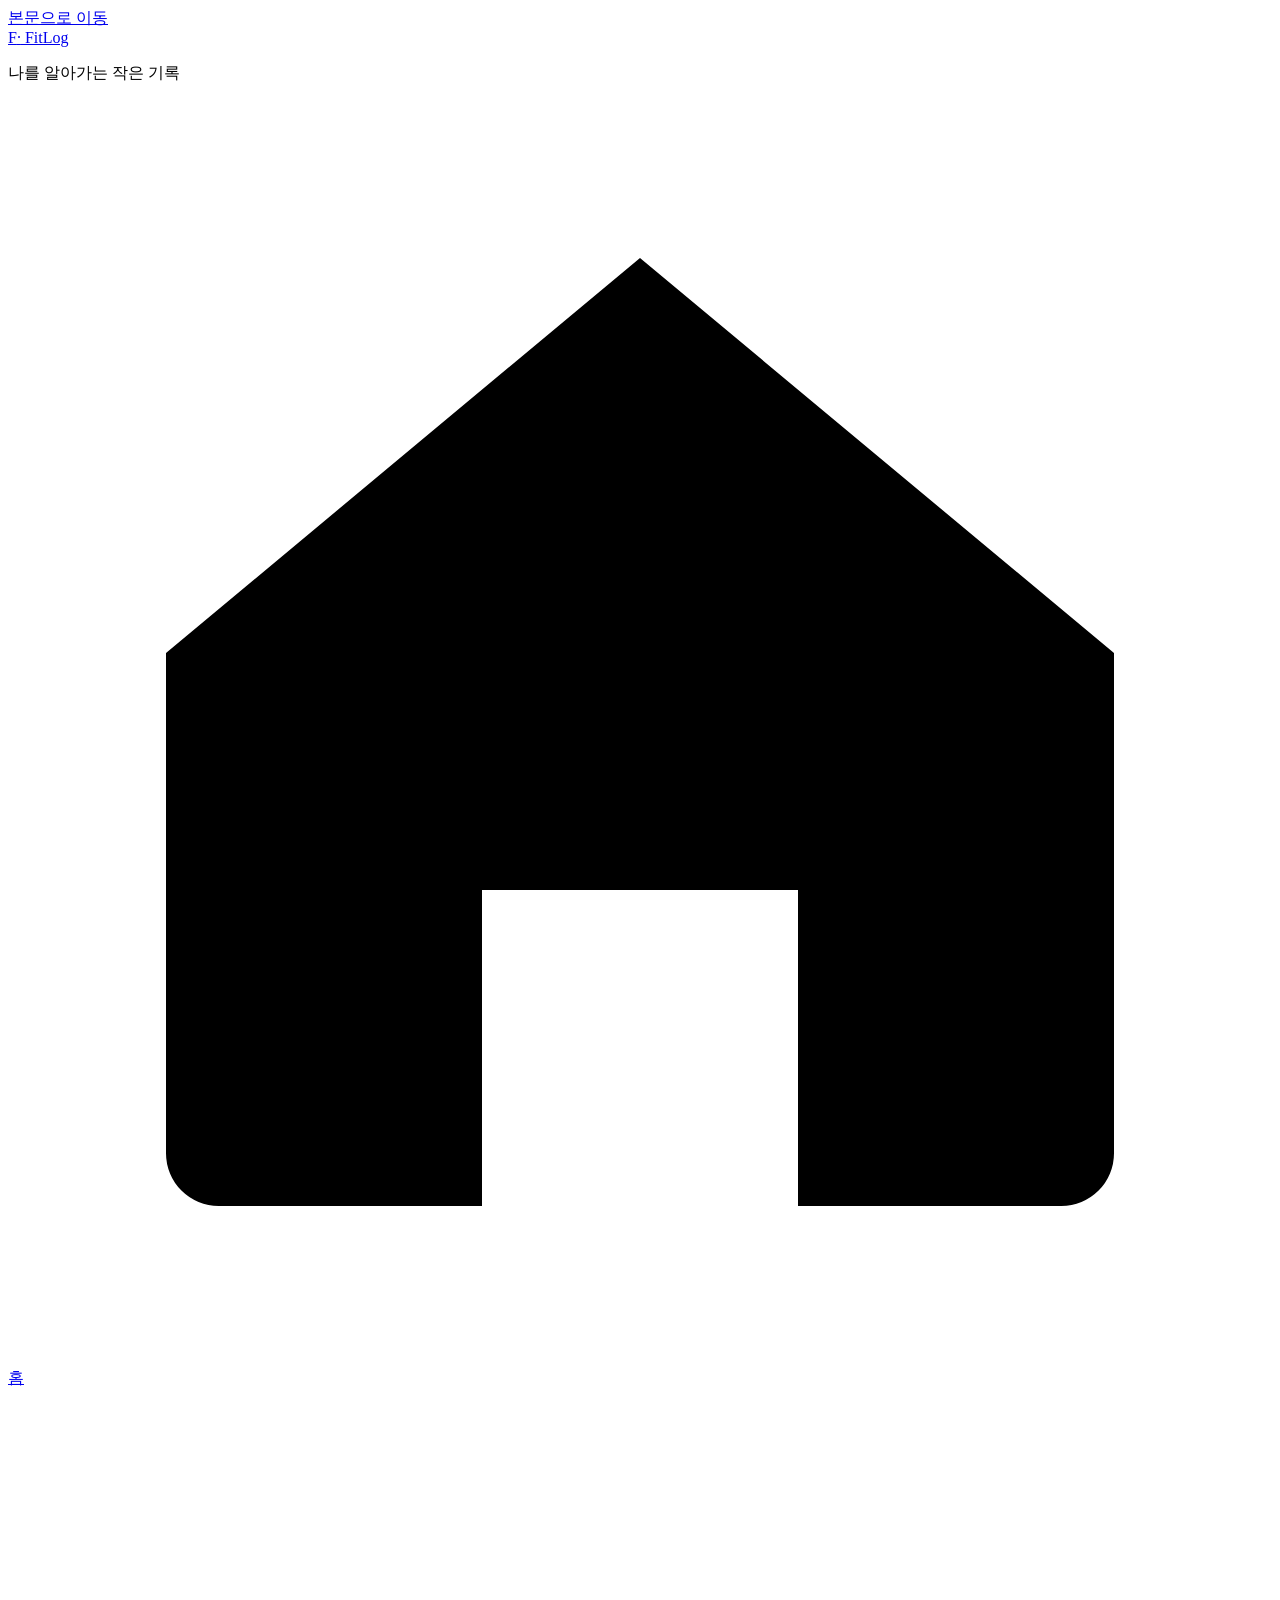
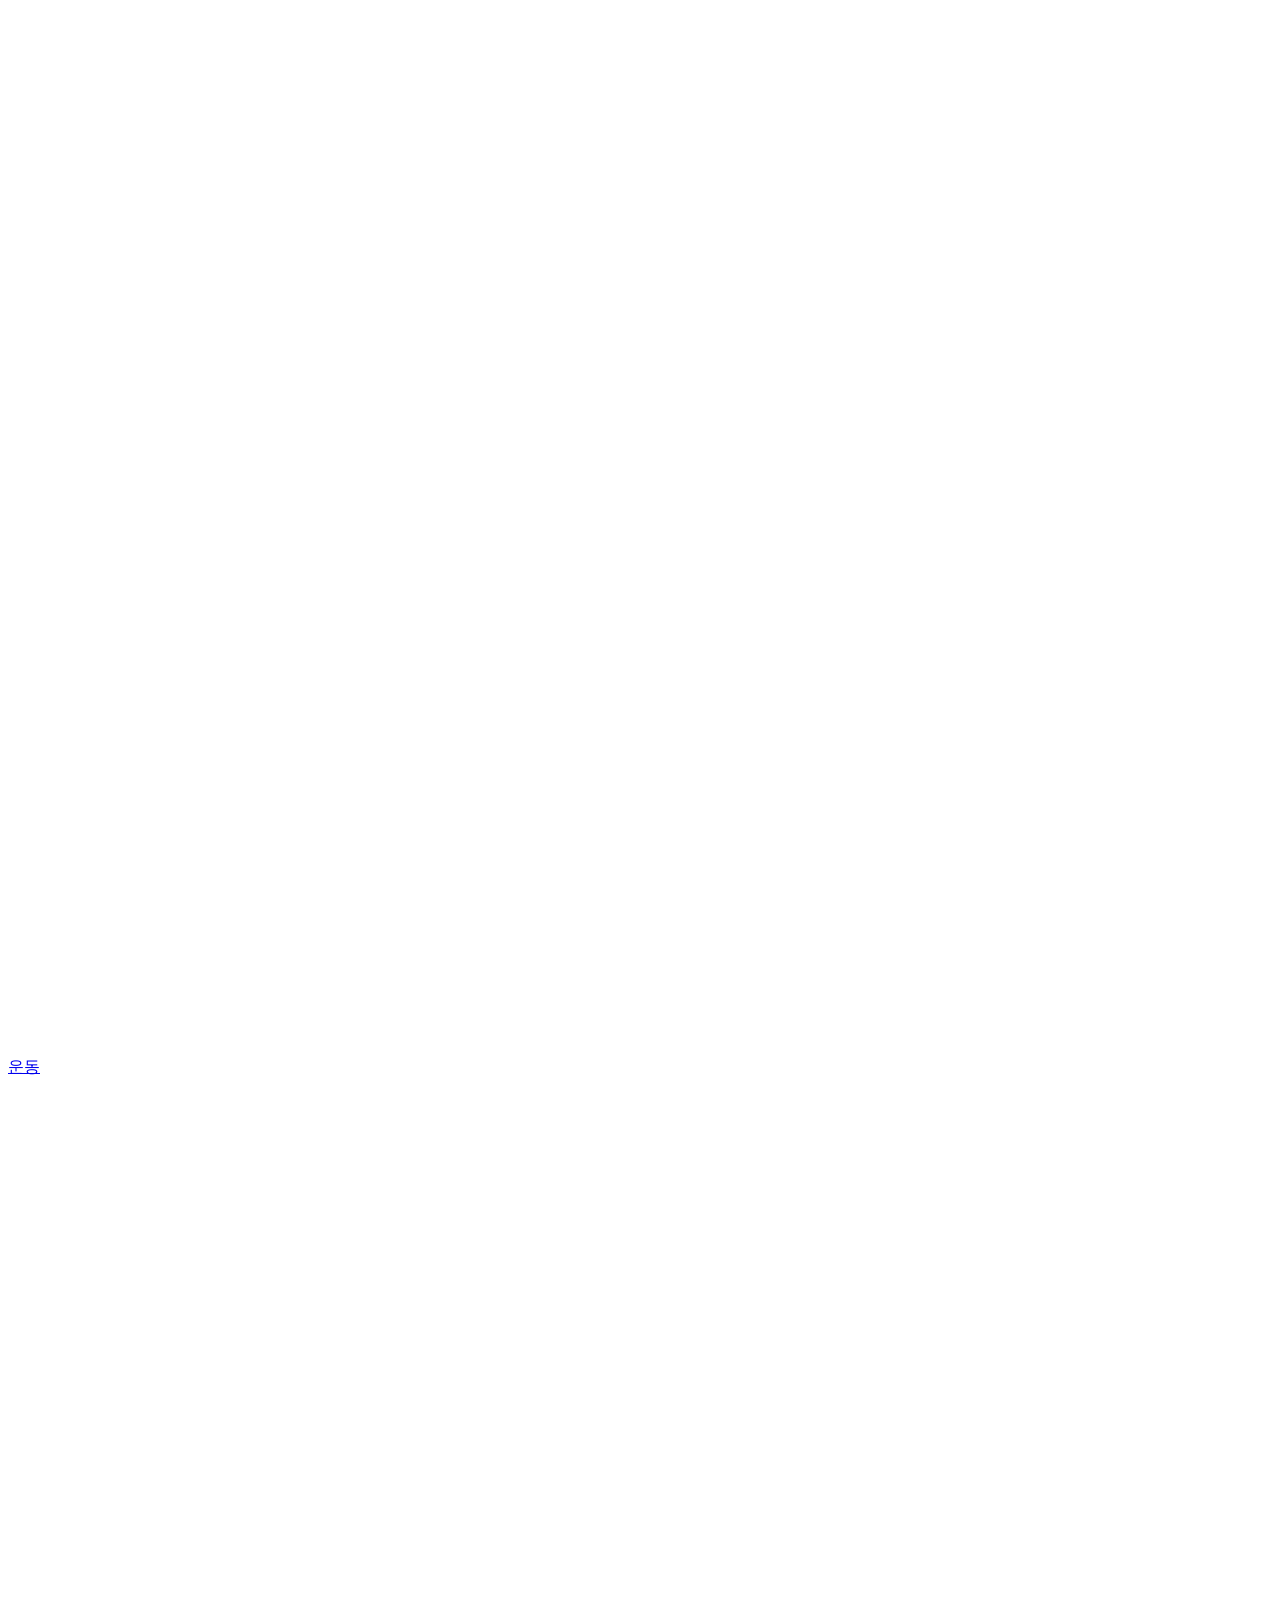
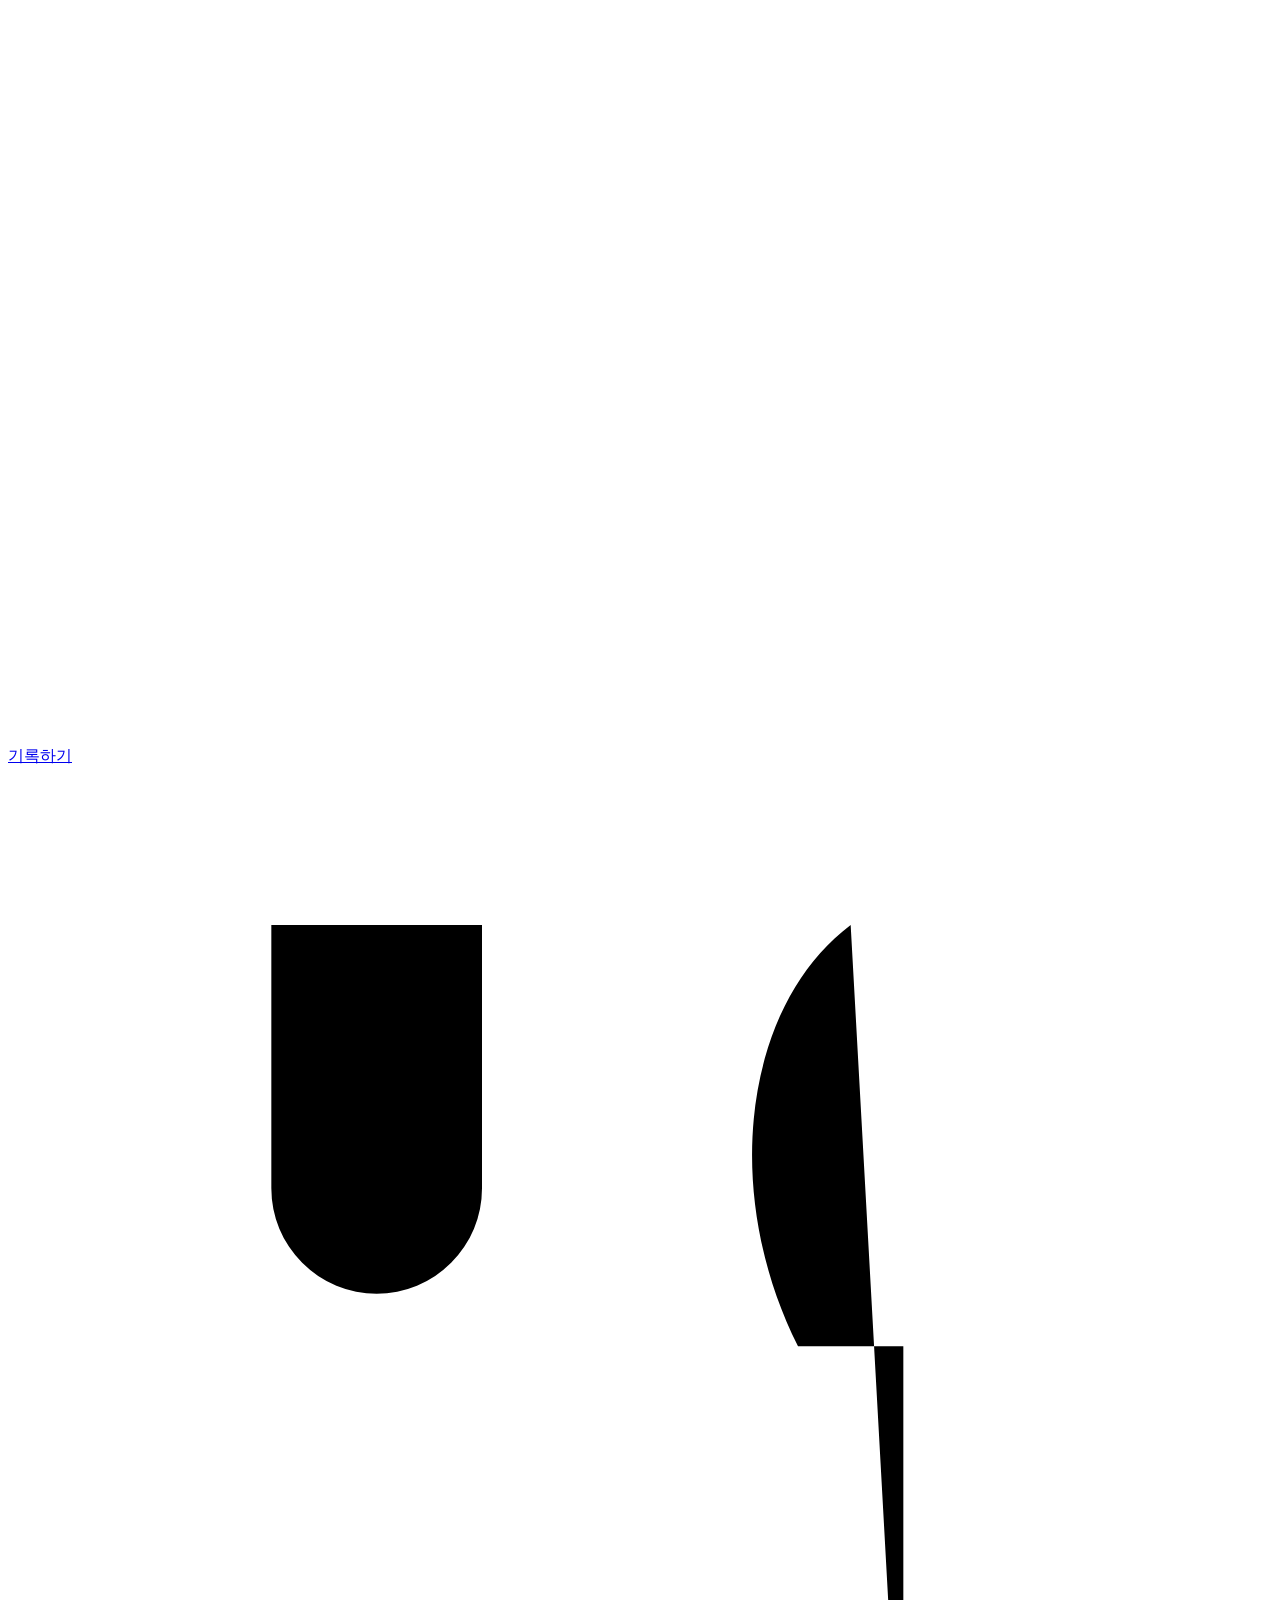
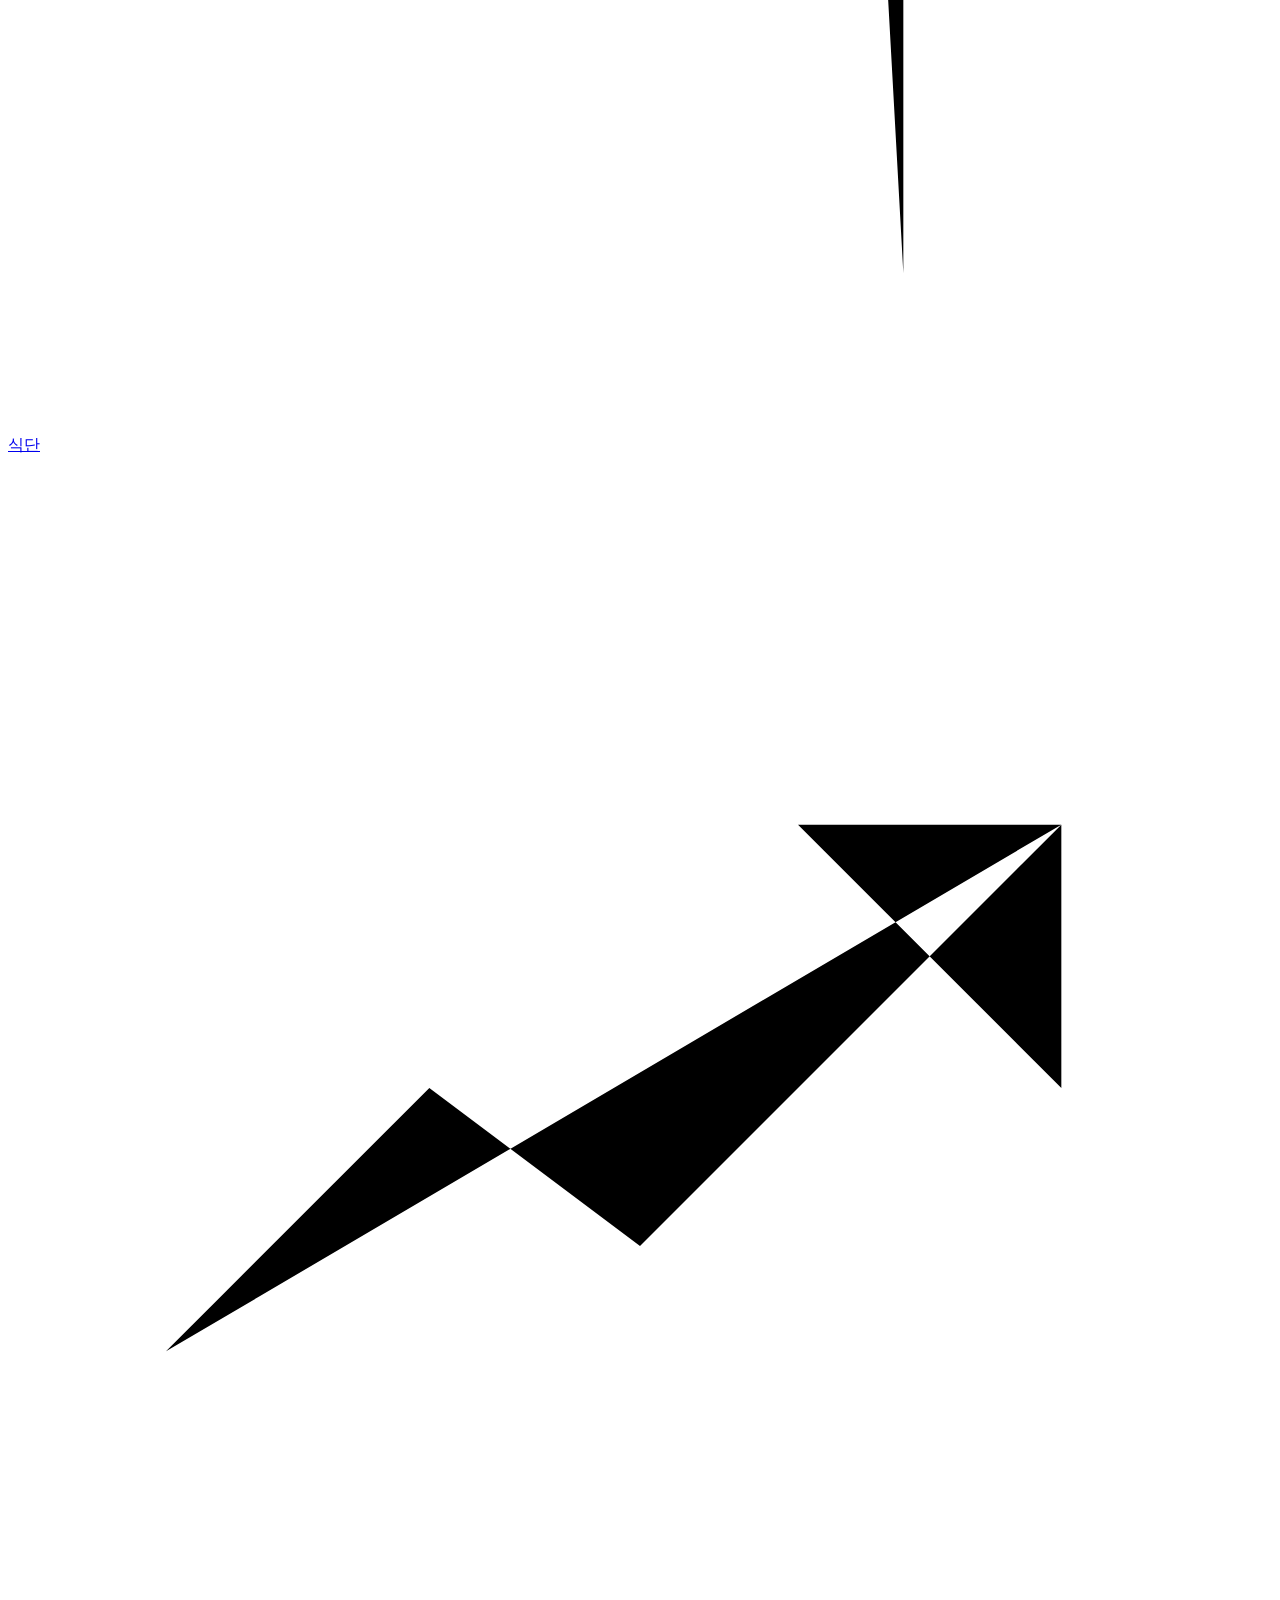
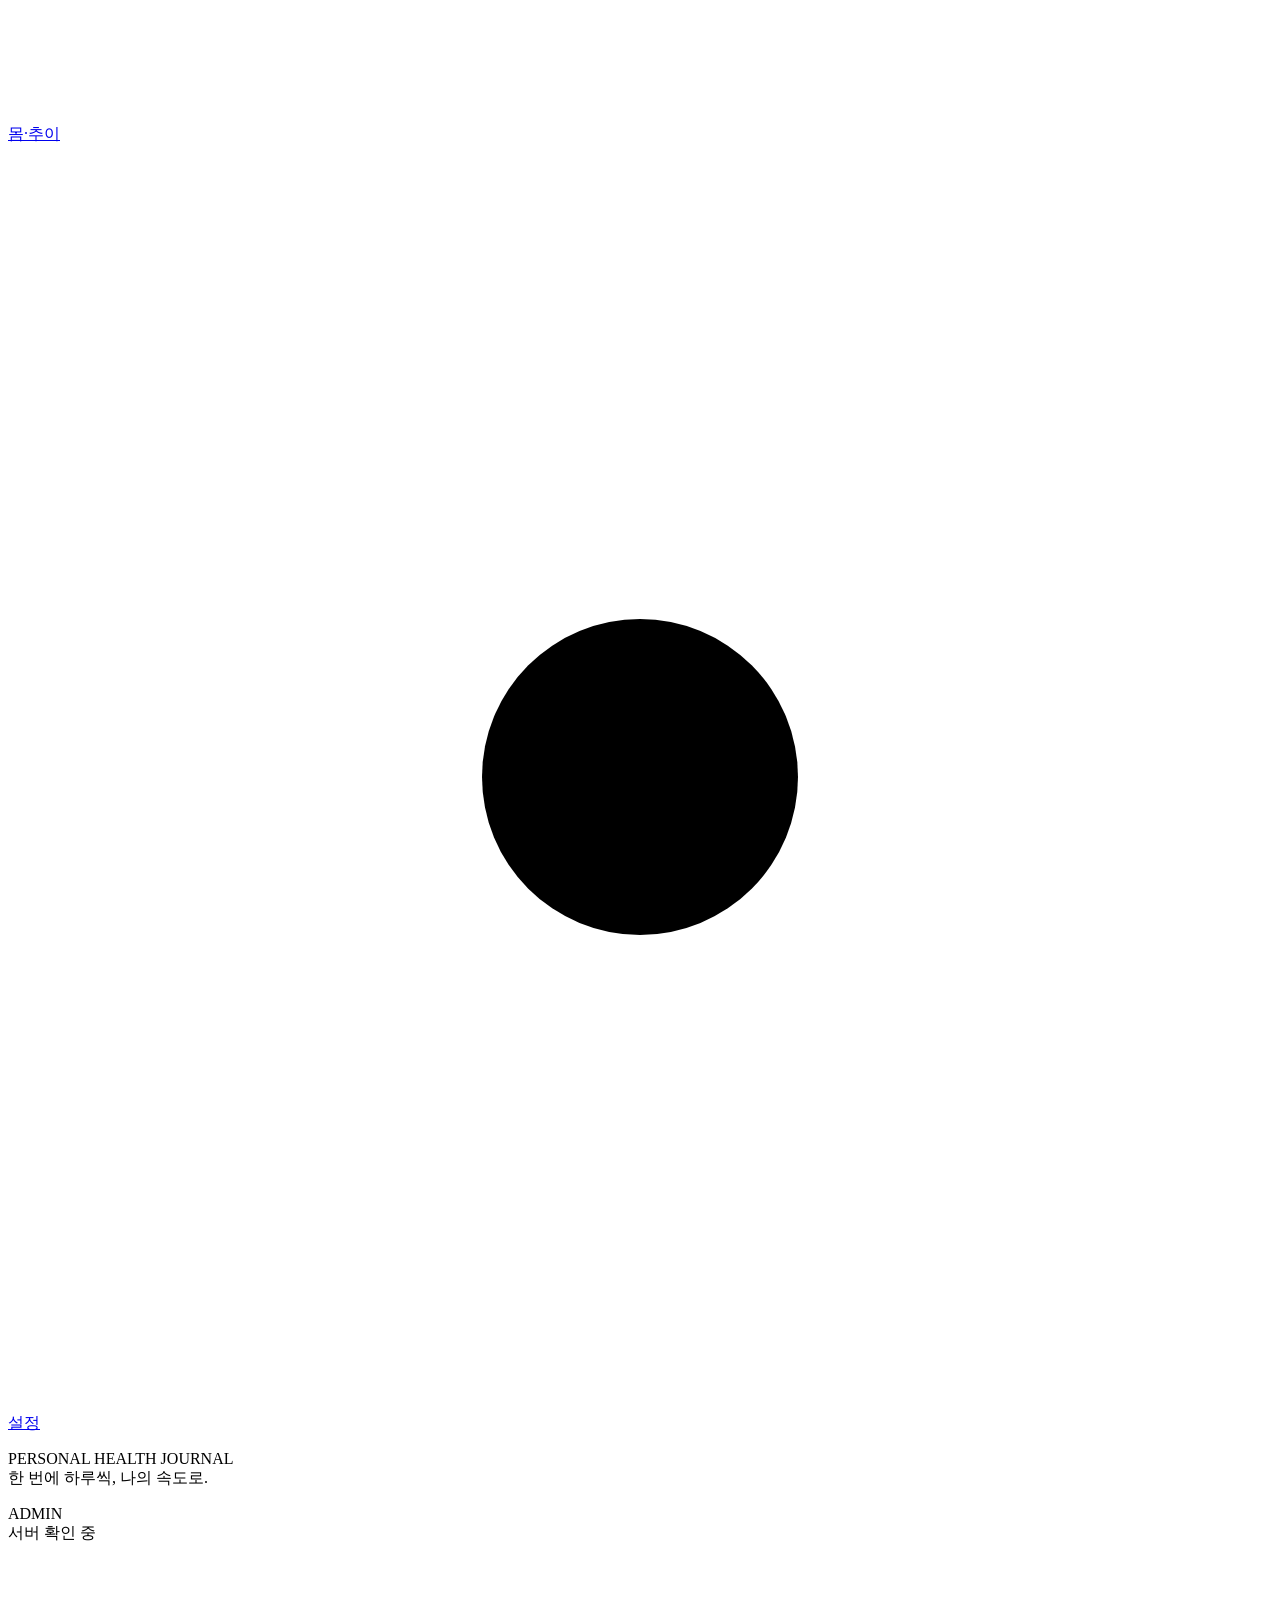
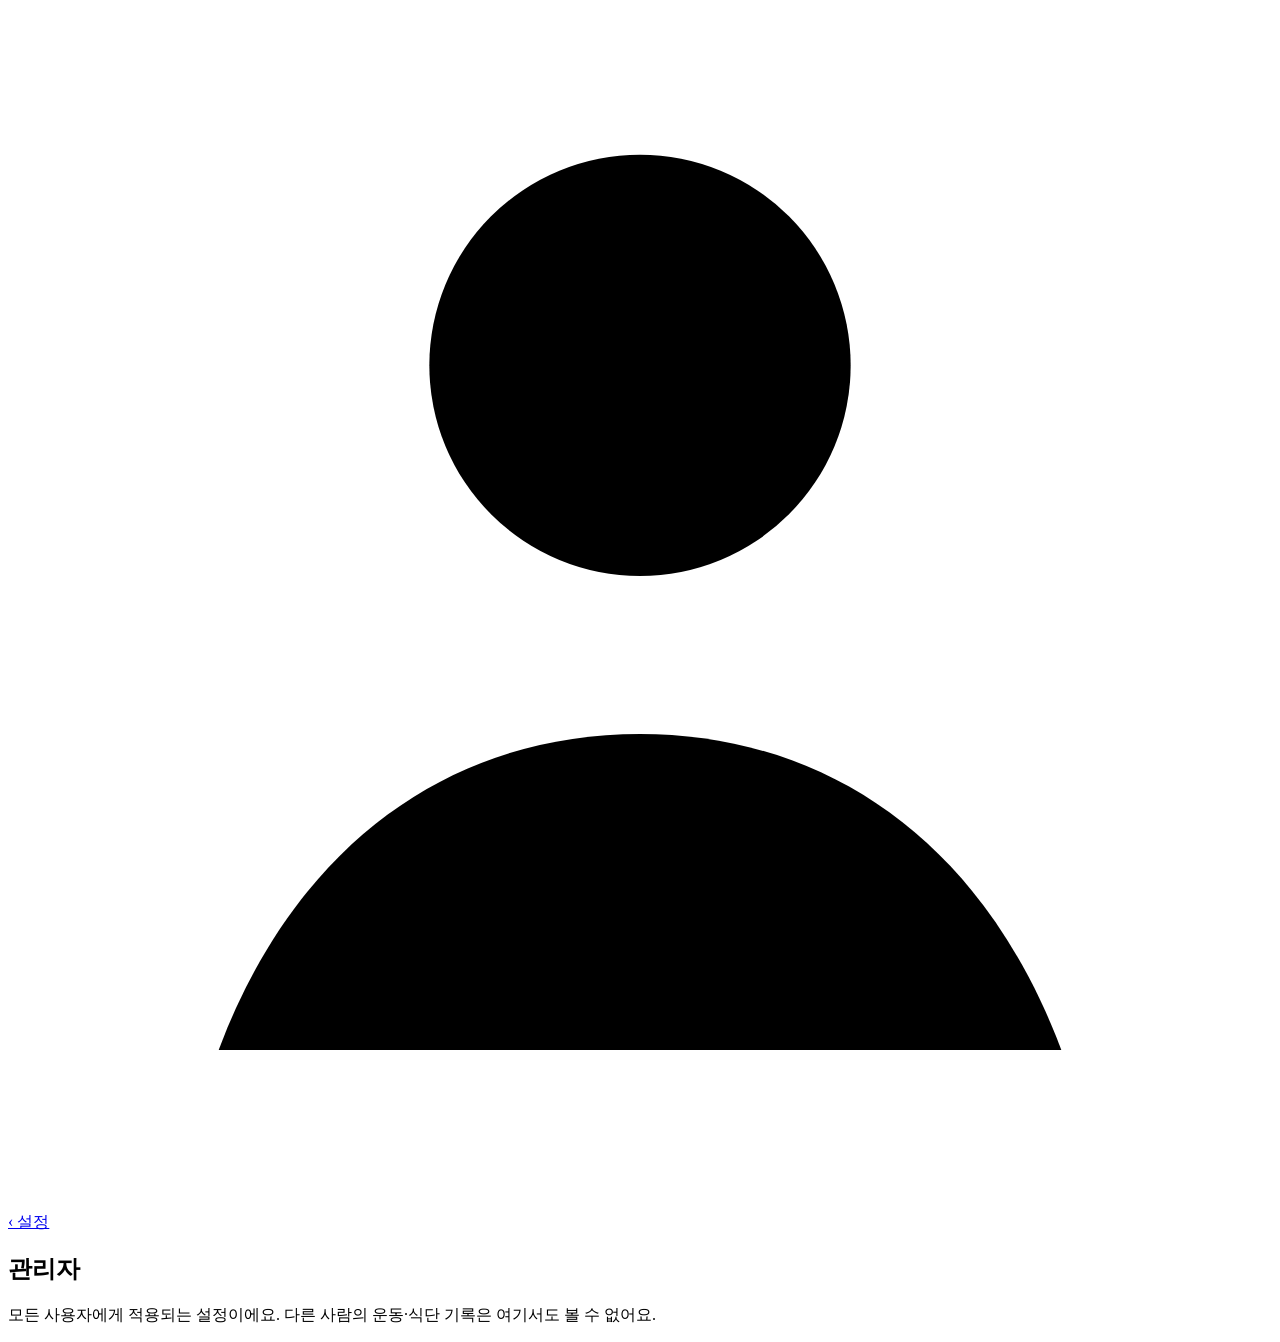
==== app/static/admin.html @ 9dd7f410 "feat: admin page with built-in exercise management; admin cards move off settings (1.3.0) /admin (li" ====
<!doctype html>
<html lang="ko"><head>
<meta charset="utf-8"><meta name="viewport" content="width=device-width, initial-scale=1, viewport-fit=cover">
<meta name="theme-color" content="#183f35"><title>FitLog · 관리자</title>
<link rel="manifest" href="/manifest.json"><link rel="icon" href="/static/icons/icon.svg"><link rel="apple-touch-icon" href="/static/icons/icon-192.png">
<link rel="stylesheet" href="/static/css/app.css?v=20261023.2"><link rel="stylesheet" href="/static/css/workouts.css?v=20261023.2"><link rel="stylesheet" href="/static/css/settings.css?v=20261023.2"><link rel="stylesheet" href="/static/css/admin.css?v=1">
<script src="/static/js/app.js?v=20261023.2" defer></script><script src="/static/js/admin.js?v=1" defer></script><script src="/static/js/admin-presets.js?v=1" defer></script><script src="/static/js/invites.js?v=1" defer></script><script src="/static/js/perf-stats.js?v=1" defer></script>
</head><body class="settings-page admin-page">
<a class="skip" href="#main">본문으로 이동</a>
<aside class="sidebar">
<a class="brand" href="/" aria-label="FitLog 홈"><span class="brand-mark">F<span>·</span></span> FitLog</a>
<p class="brand-caption">나를 알아가는 작은 기록</p>
<nav class="navigation" aria-label="주 메뉴">
<a href="/" data-nav="/"><svg viewBox="0 0 24 24" aria-hidden="true"><path d="M3 10.5 12 3l9 7.5V20a1 1 0 0 1-1 1h-5v-6H9v6H4a1 1 0 0 1-1-1z"></path></svg><span>홈</span></a>
<a href="/workouts" data-nav="/workouts"><svg viewBox="0 0 24 24" aria-hidden="true"><path d="M6 8v8M3 10v4M18 8v8M21 10v4M6 12h12"></path></svg><span>운동</span></a>
<a href="/#record" class="nav-record"><svg viewBox="0 0 24 24" aria-hidden="true"><path d="M12 5v14M5 12h14"></path></svg><span>기록하기</span></a>
<a href="/meals" data-nav="/meals"><svg viewBox="0 0 24 24" aria-hidden="true"><path d="M7 3v8M5 3v5a2 2 0 0 0 4 0V3M7 11v10M16 3c-2 1.5-2.5 5-1 8h2v10"></path></svg><span>식단</span></a>
<a href="/body" data-nav="/body /body-metrics /sleep /statistics"><svg viewBox="0 0 24 24" aria-hidden="true"><path d="M3 17l5-5 4 3 8-8M15 7h5v5"></path></svg><span>몸·추이</span></a>
<a href="/settings" data-nav="/settings" class="nav-settings"><svg viewBox="0 0 24 24" aria-hidden="true"><circle cx="12" cy="12" r="3"></circle><path d="M12 2.5v2.2M12 19.3v2.2M4.6 4.6l1.6 1.6M17.8 17.8l1.6 1.6M2.5 12h2.2M19.3 12h2.2M4.6 19.4l1.6-1.6M17.8 6.2l1.6-1.6"></path></svg><span>설정</span></a>
</nav>
<p class="sidebar-footer">PERSONAL HEALTH JOURNAL<br><span>한 번에 하루씩, 나의 속도로.</span></p>
</aside>
<main id="main">
<header class="topbar"><span class="eyebrow">ADMIN</span><div class="topbar-actions"><span id="server-status" class="status" role="status">서버 확인 중</span><a class="profile-link" href="/settings" aria-label="설정과 계정"><svg viewBox="0 0 24 24" aria-hidden="true"><circle cx="12" cy="8" r="4"></circle><path d="M4 21c1.5-4 4.5-6 8-6s6.5 2 8 6"></path></svg></a></div></header>
<section class="page-heading"><div><a class="back-link" href="/settings">‹ 설정</a><h1>관리자</h1><p class="muted">모든 사용자에게 적용되는 설정이에요. 다른 사람의 운동·식단 기록은 여기서도 볼 수 없어요.</p></div></section>
<p id="admin-denied" class="card" hidden>관리자 계정만 볼 수 있는 화면이에요. <a href="/settings">설정으로 돌아가기</a></p>
<div id="admin-content" hidden>
<nav class="admin-nav chips" aria-label="관리 항목"><a class="chip" href="#presets">기본 종목</a><a class="chip" href="#invite-card">멤버 초대</a><a class="chip" href="#ai-key-card">AI 공용 키</a><a class="chip" href="#perf-card">속도 통계</a></nav>
<section class="card presets-card" id="presets" aria-labelledby="presets-heading">
<div class="section-heading"><h2 id="presets-heading">기본 종목</h2><button type="button" id="preset-new" class="primary">+ 새 종목</button></div>
<p class="muted">모든 사용자가 운동을 추가할 때 고르는 목록이에요. 바꾸면 모두에게 바로 반영되고, 이미 쓰고 있는 사용자의 종목 이름과 기록은 바뀌지 않아요. 사용자가 직접 만든 종목은 그 사람에게만 보이고 여기에는 나오지 않아요.</p>
<div class="preset-tools"><input id="preset-query" type="search" placeholder="종목 이름으로 찾기" aria-label="종목 찾기"><select id="preset-filter" aria-label="표시"><option value="all">전체</option><option value="changed">바꾼 종목</option><option value="added">추가한 종목</option><option value="hidden">숨긴 종목</option></select></div>
<p id="preset-count" class="hint" role="status"></p>
<div id="preset-list" class="preset-list"></div>
<p id="preset-message" role="status" aria-live="polite"></p>
</section>
<section class="card invite-card" id="invite-card" aria-labelledby="invite-heading" >
<h2 id="invite-heading">멤버 초대</h2>
<p class="muted">링크를 받은 사람이 Google 계정으로 가입하면 멤버가 됩니다. 멤버의 기록은 그 사람에게만 보이고, 관리자도 볼 수 없어요.</p>
<form id="invite-form">
<label for="invite-note">누구에게 보낼 링크인가요? (선택, 나만 보는 메모)</label><input id="invite-note" name="note" maxlength="100" autocomplete="off" placeholder="예: 민수">
<label for="invite-days">유효 기간</label><select id="invite-days" name="days"><option value="1">1일</option><option value="3">3일</option><option value="7" selected>7일</option><option value="14">14일</option><option value="30">30일</option></select>
<div class="settings-actions"><button class="primary" type="submit" id="invite-create">초대 링크 만들기</button></div>
</form>
<div id="invite-result" class="invite-result" hidden>
<label for="invite-url">새 초대 링크</label><input id="invite-url" readonly>
<div class="settings-actions"><button type="button" id="invite-copy">복사</button><button type="button" id="invite-share" hidden>공유</button></div>
<p class="hint" role="note"><strong>지금만 보여요.</strong> 서버는 링크를 다시 보여 주지 않으니 바로 전달해 주세요. 한 번만 쓸 수 있고, 링크를 가진 사람은 누구든 가입할 수 있어요. 메신저 개인 대화처럼 받을 사람에게만 보내 주세요.</p>
</div>
<p id="invite-message" role="status" aria-live="polite"></p>
<h3>최근 초대</h3><div id="invite-list" class="invite-list"></div>
</section>
<section class="card" id="ai-key-card" aria-labelledby="ai-key-heading"><h2 id="ai-key-heading">AI 공용 키</h2>
<dl class="sync-details"><dt>등록된 키</dt><dd id="ai-key-hint">확인 중</dd></dl>
<form id="ai-key-form"><label for="ai-key">새 키 (sk-ant-로 시작)</label><input id="ai-key" type="password" autocomplete="off" spellcheck="false" required placeholder="sk-ant-..."><div class="settings-actions"><button class="primary" type="submit" id="ai-key-save">키 확인 후 저장</button><button type="button" id="ai-key-delete" hidden>등록한 키 삭제</button></div></form>
<p class="hint">모든 사용자의 요청이 이 키로 호출되고, 요금은 이 키의 Anthropic 계정에 청구됩니다. 키는 서버에 암호화해 저장하며 다시 화면에 보여 주지 않습니다. 저장할 때 키가 동작하는지만 확인하며, 이때 기록 데이터는 보내지 않습니다. 새 키를 저장하면 기존 키를 대체합니다. 키는 Anthropic 콘솔(console.anthropic.com)의 API Keys 메뉴에서 만들고, 크레딧(결제) 등록이 필요합니다.</p>
<p id="ai-message" role="status" aria-live="polite"></p></section>
<section class="card perf-card" id="perf-card" aria-labelledby="perf-heading">
<div class="section-heading"><h2 id="perf-heading">속도 통계</h2><div class="perf-days" role="group" aria-label="기간"><button type="button" data-days="1" aria-pressed="true">1일</button><button type="button" data-days="7" aria-pressed="false">7일</button><button type="button" data-days="14" aria-pressed="false">14일</button></div></div>
<p class="muted">휴대폰에서 기다린 시간(체감)과 그중 서버 처리 시간을 나눠 보여 줍니다. 둘의 차이는 네트워크(Funnel) 구간이에요. 숫자는 보통(중앙값) / 느릴 때(상위 10%)이고, 기록은 14일 보관합니다.</p>
<div id="perf-overall" class="perf-overall"></div>
<h3>화면 열기</h3><div id="perf-pages" class="perf-table"></div>
<h3>요청별</h3><div id="perf-routes" class="perf-table"></div>
<h3>사용자별 기록 수</h3><div id="perf-users" class="perf-table"></div>
<p id="perf-message" class="hint" role="status"></p></section>
</div>
<dialog id="preset-dialog" aria-labelledby="preset-form-title">
<form id="preset-form" method="dialog" novalidate>
<div class="section-heading"><h2 id="preset-form-title">종목 수정</h2><button type="button" data-close>닫기</button></div>
<label>이름 *<input name="name" maxlength="100" required></label>
<label>영어 이름<input name="name_en" maxlength="100"></label>
<label>다른 이름 (쉼표로 구분, 검색·가져오기에 쓰여요)<input name="aliases" maxlength="1000" placeholder="예: 프렌치 프레스, 스컬 크러셔"></label>
<div class="form-grid"><label>운동 부위<select name="body_part"></select></label><label>장비<select name="equipment"></select></label></div>
<div class="form-grid"><label>종류<select name="kind"></select></label><label>기록 방식<select name="tracking"></select></label></div>
<fieldset class="muscle-pick"><legend>주로 쓰는 근육 (근육 그림에 표시돼요)</legend><div id="preset-muscles" class="chips"></div></fieldset>
<p id="preset-variants" class="hint"></p>
<p class="form-error" role="alert"></p>
<div class="dialog-actions"><button type="submit" class="primary" id="preset-save">저장</button></div>
</form>
</dialog>
<noscript>관리자 화면에는 JavaScript와 서버 연결이 필요합니다.</noscript></main></body></html>
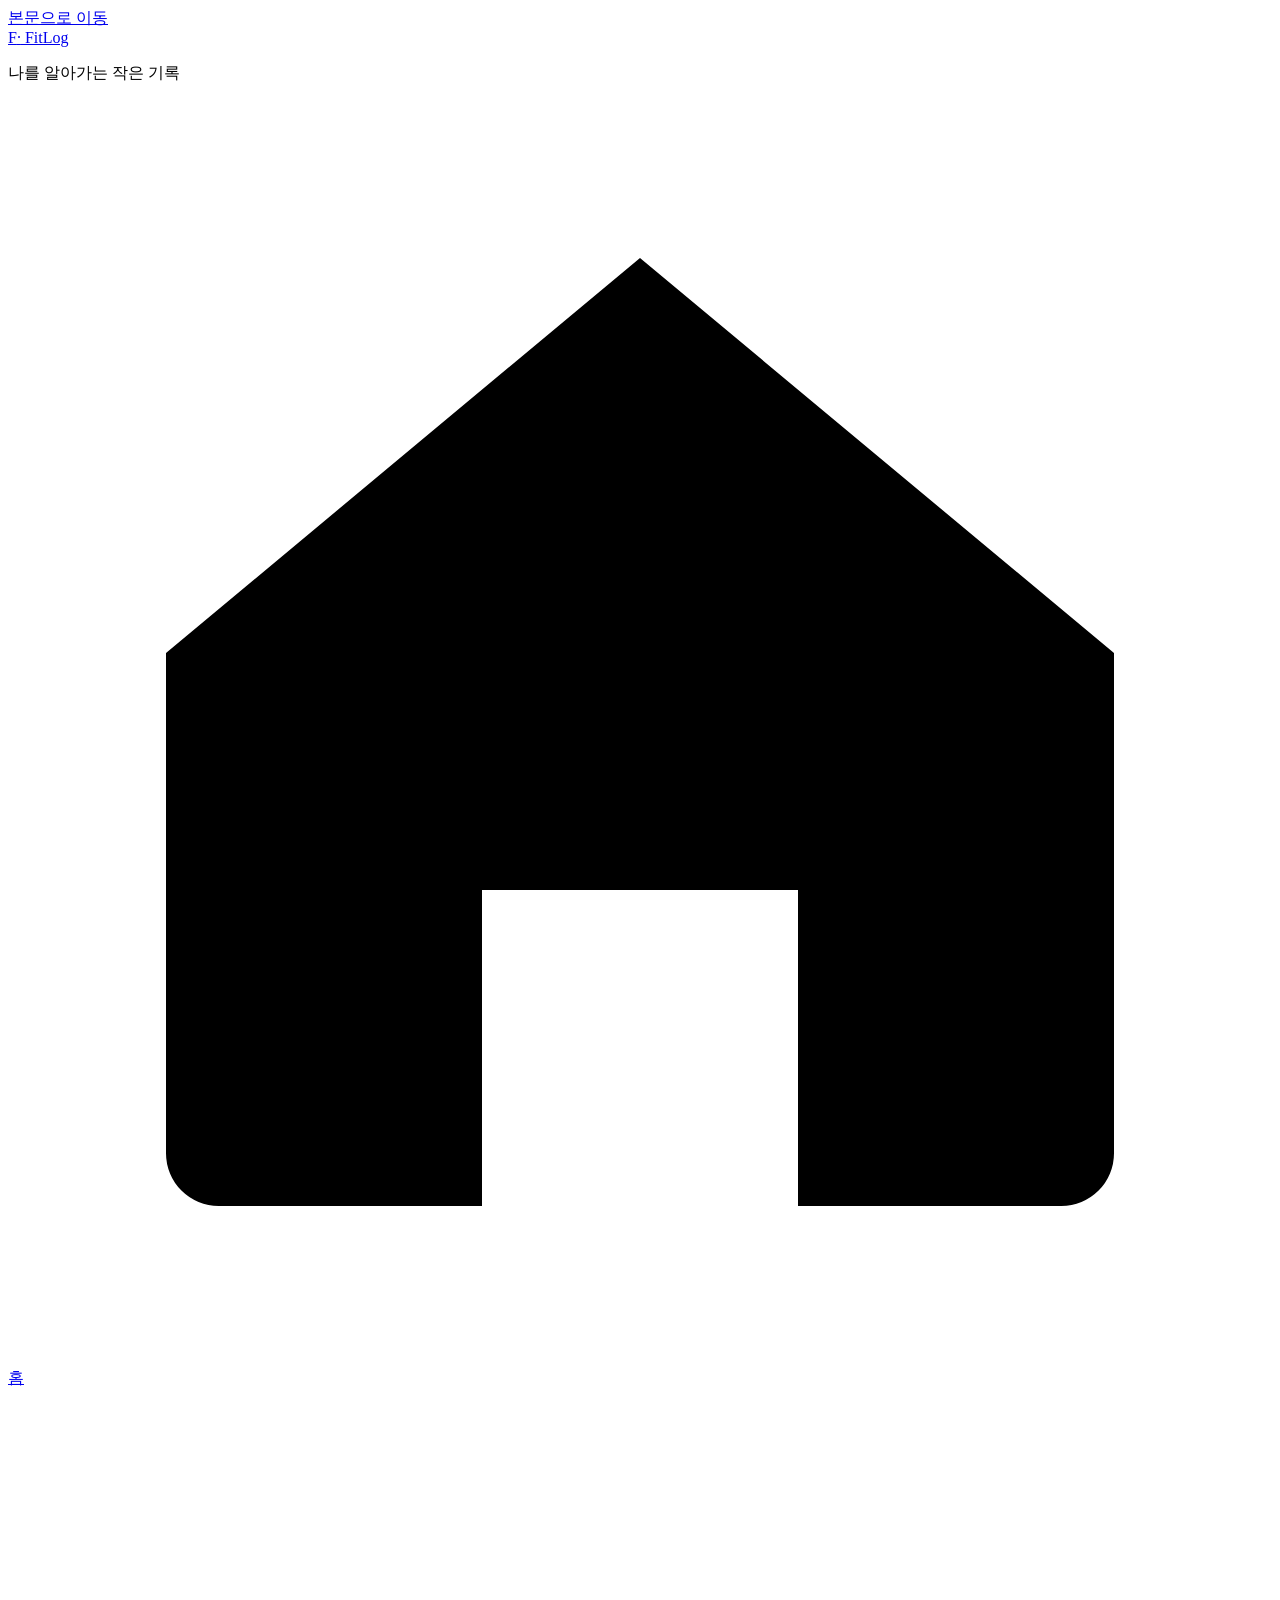
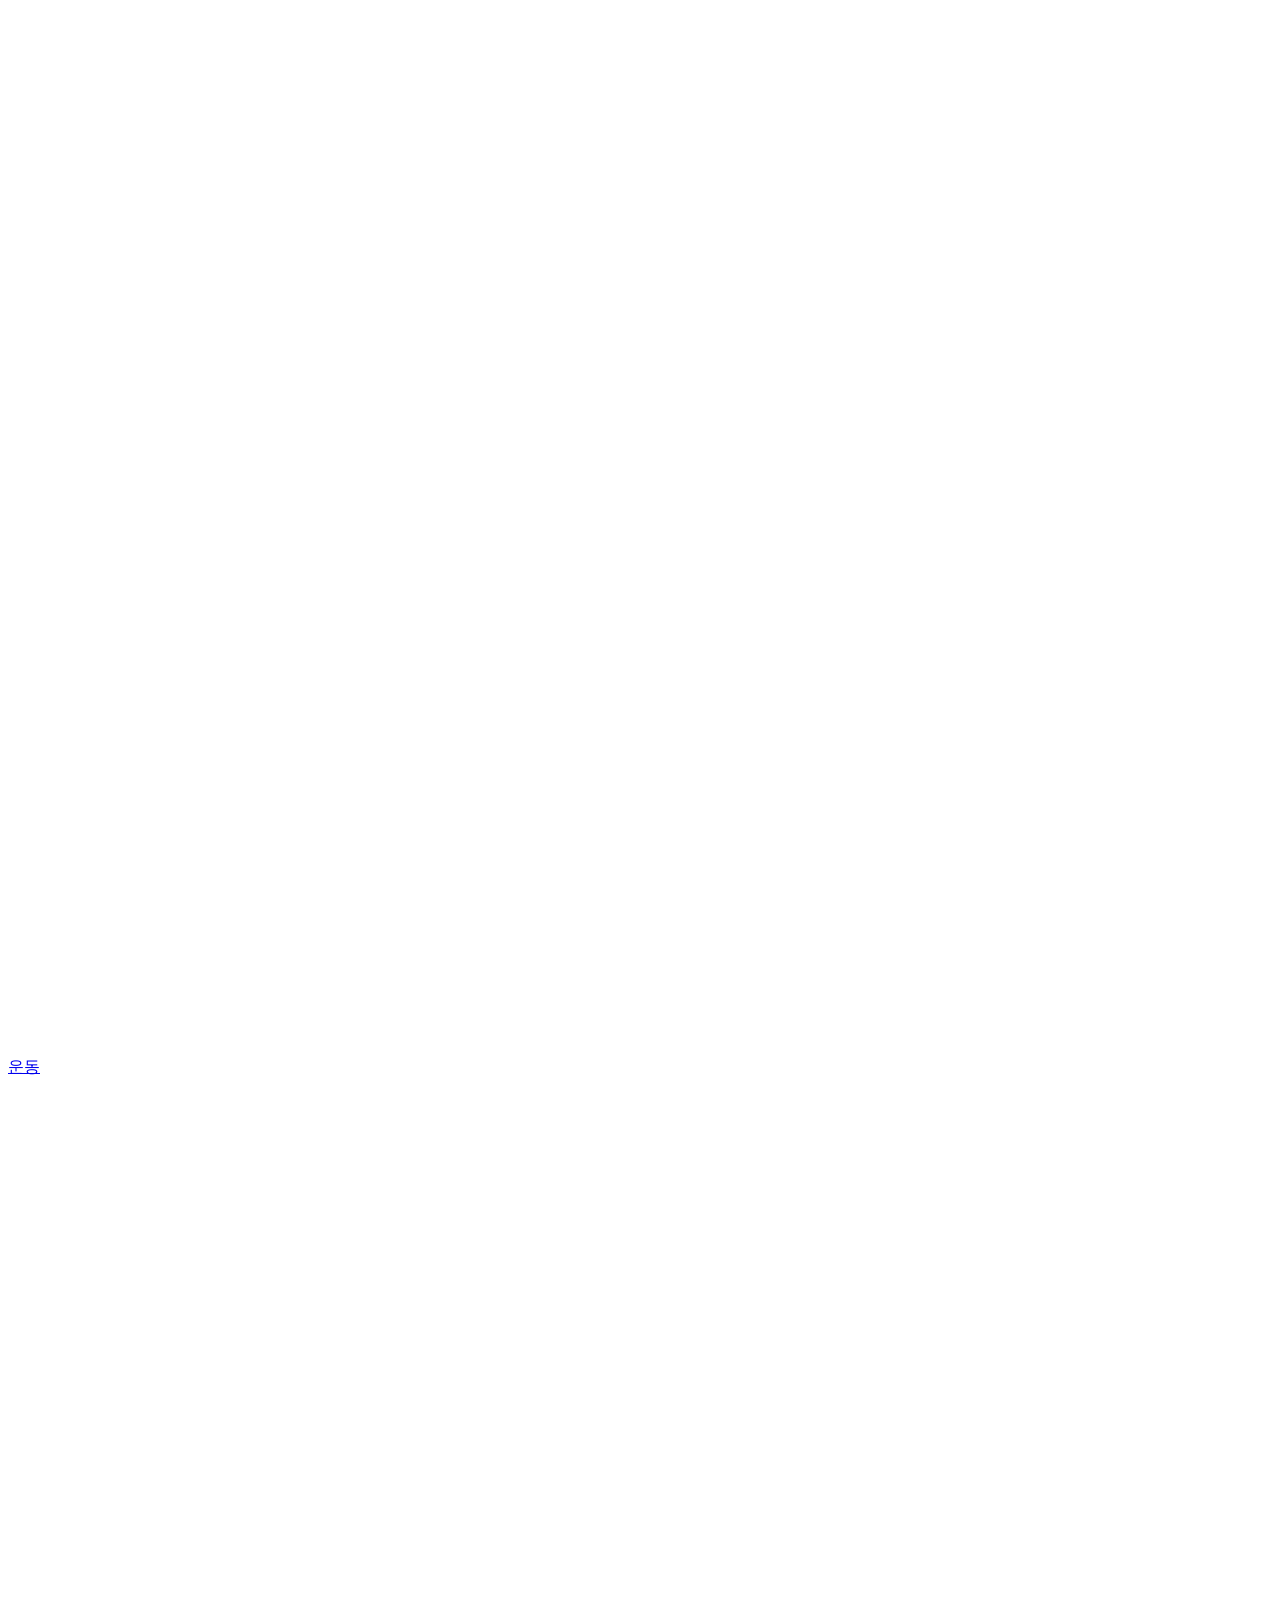
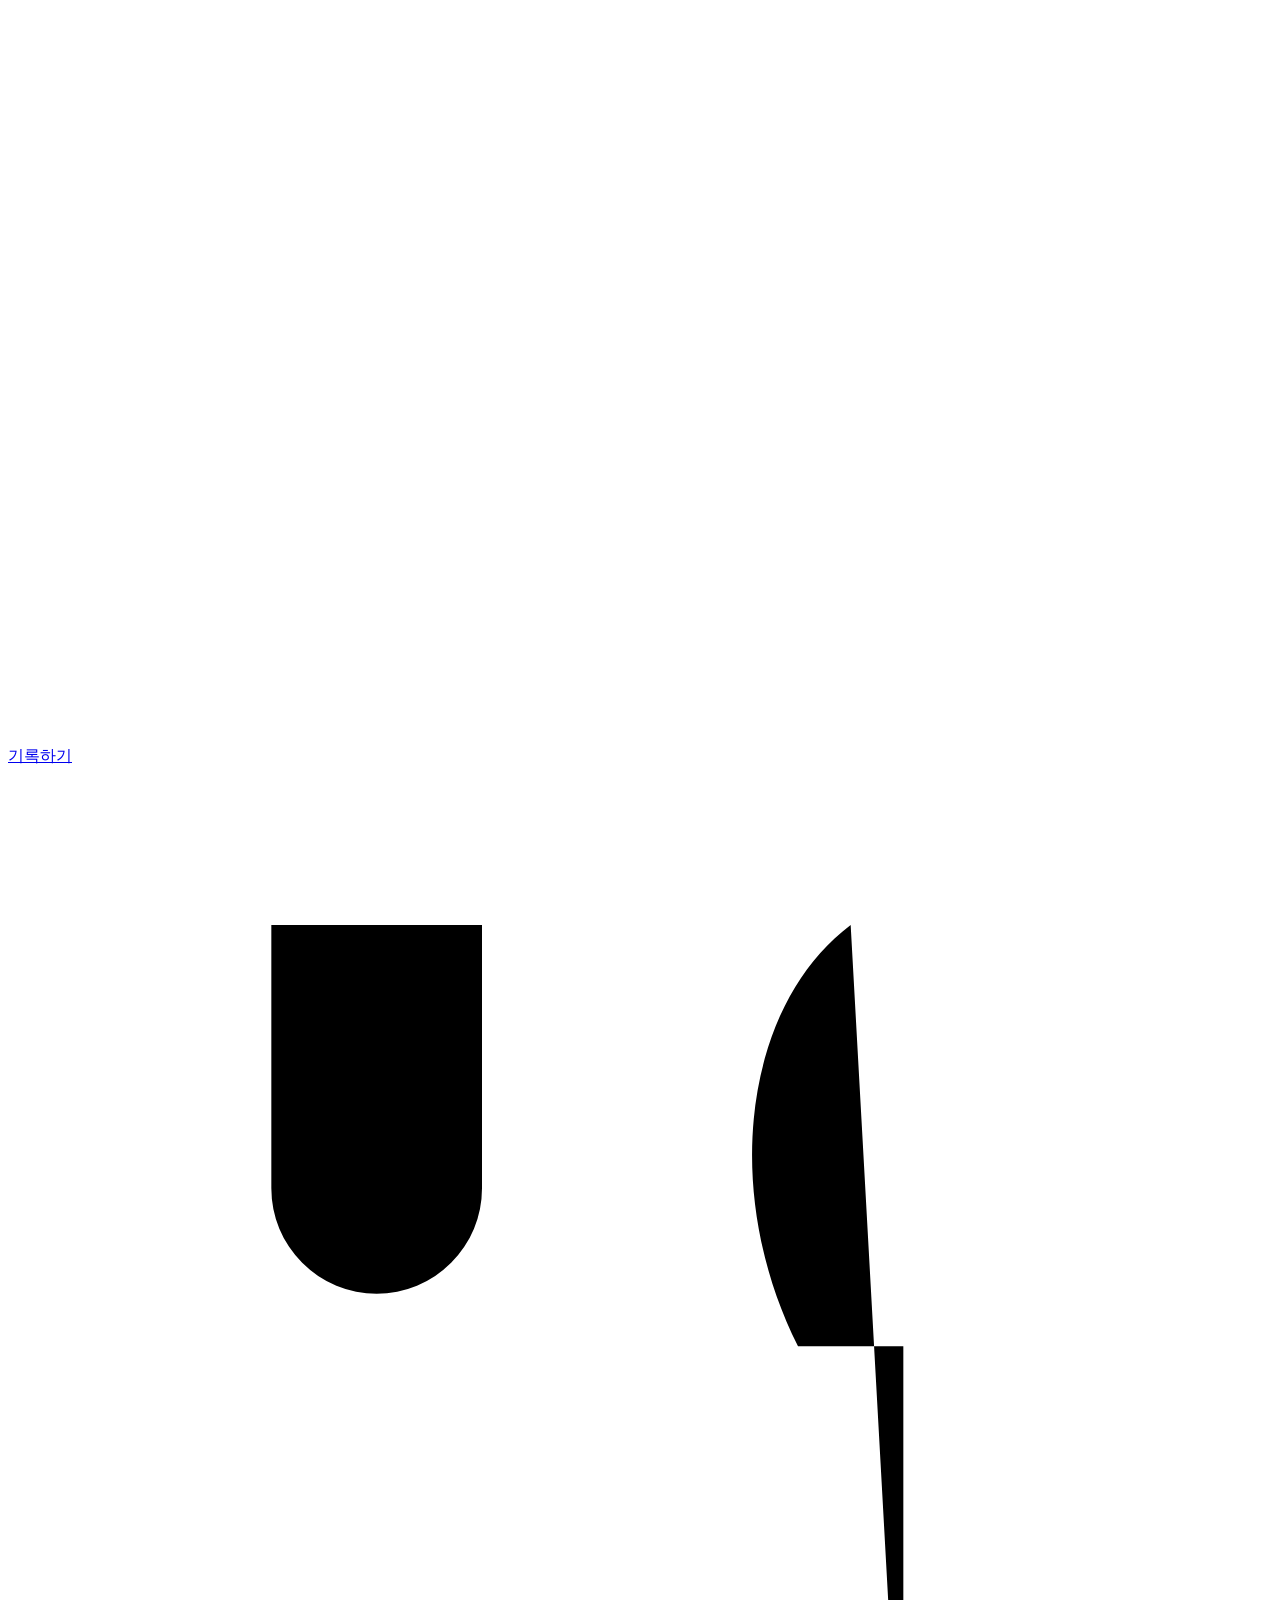
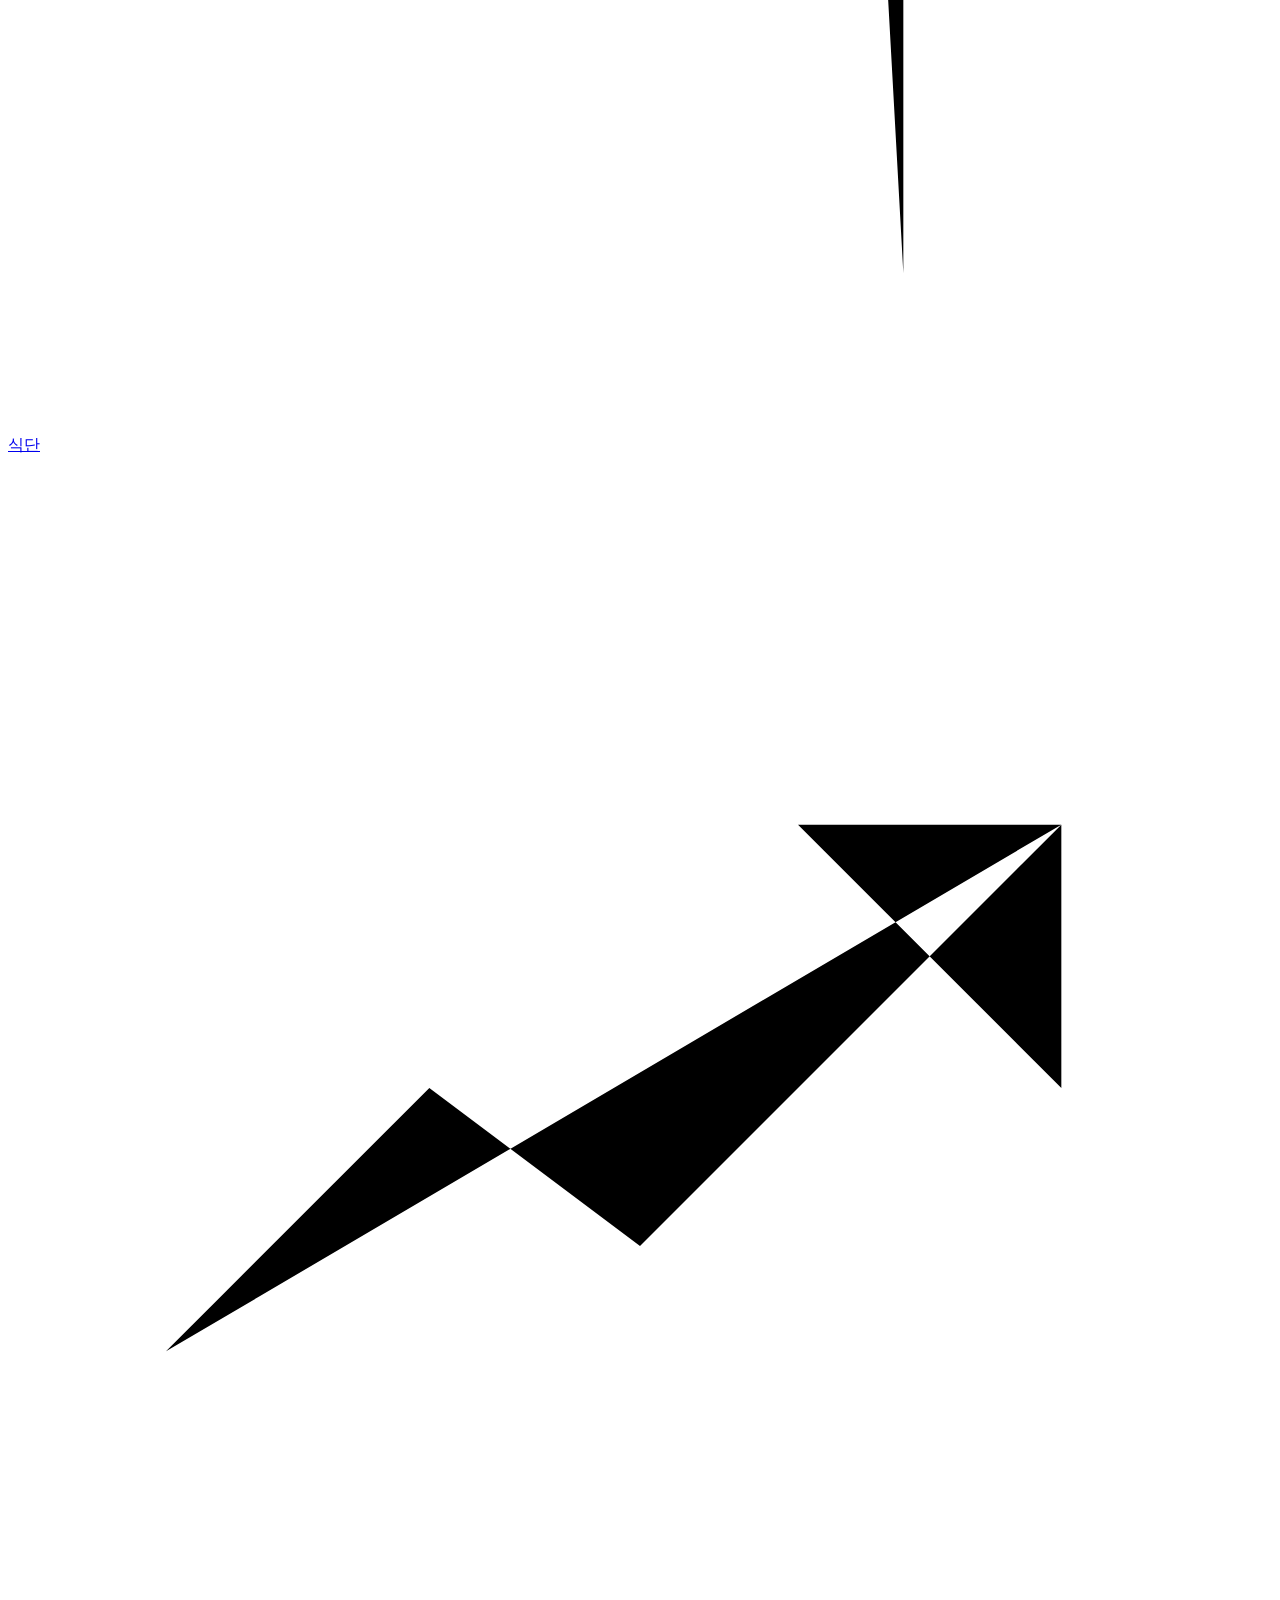
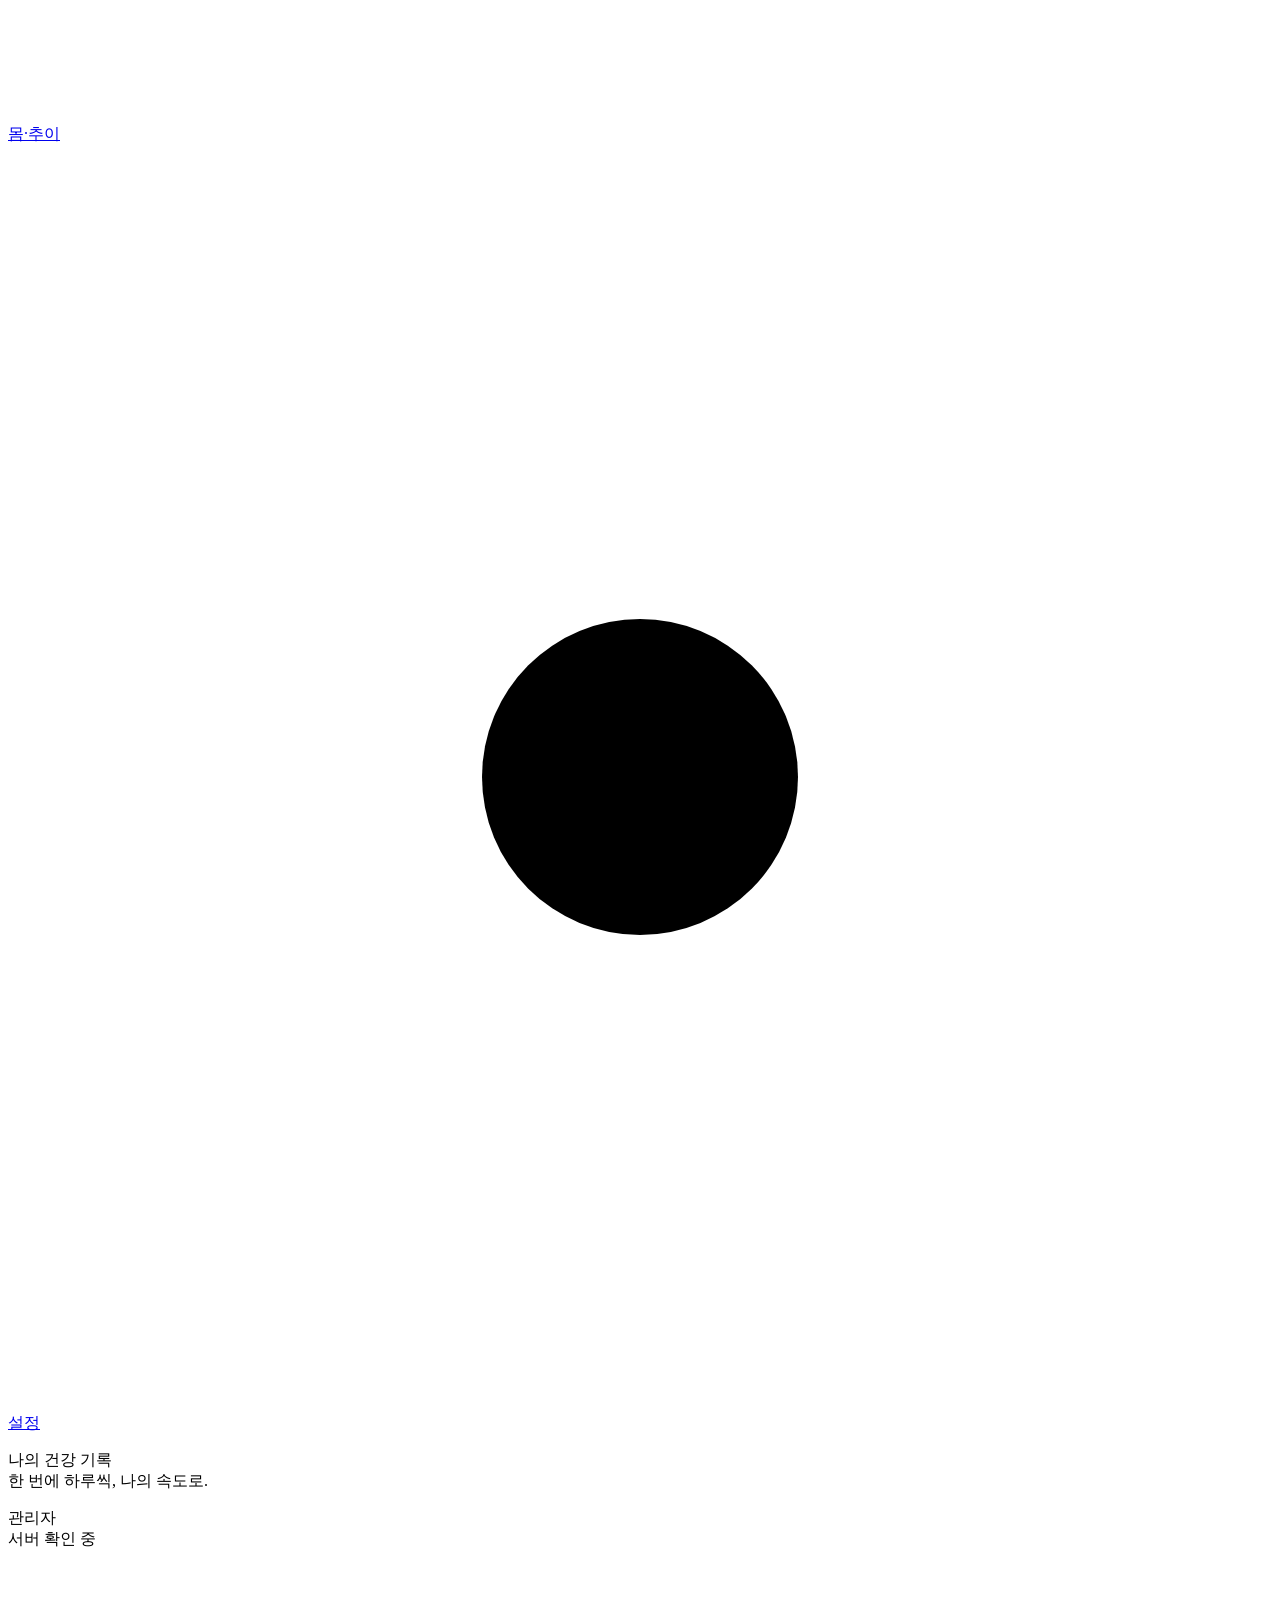
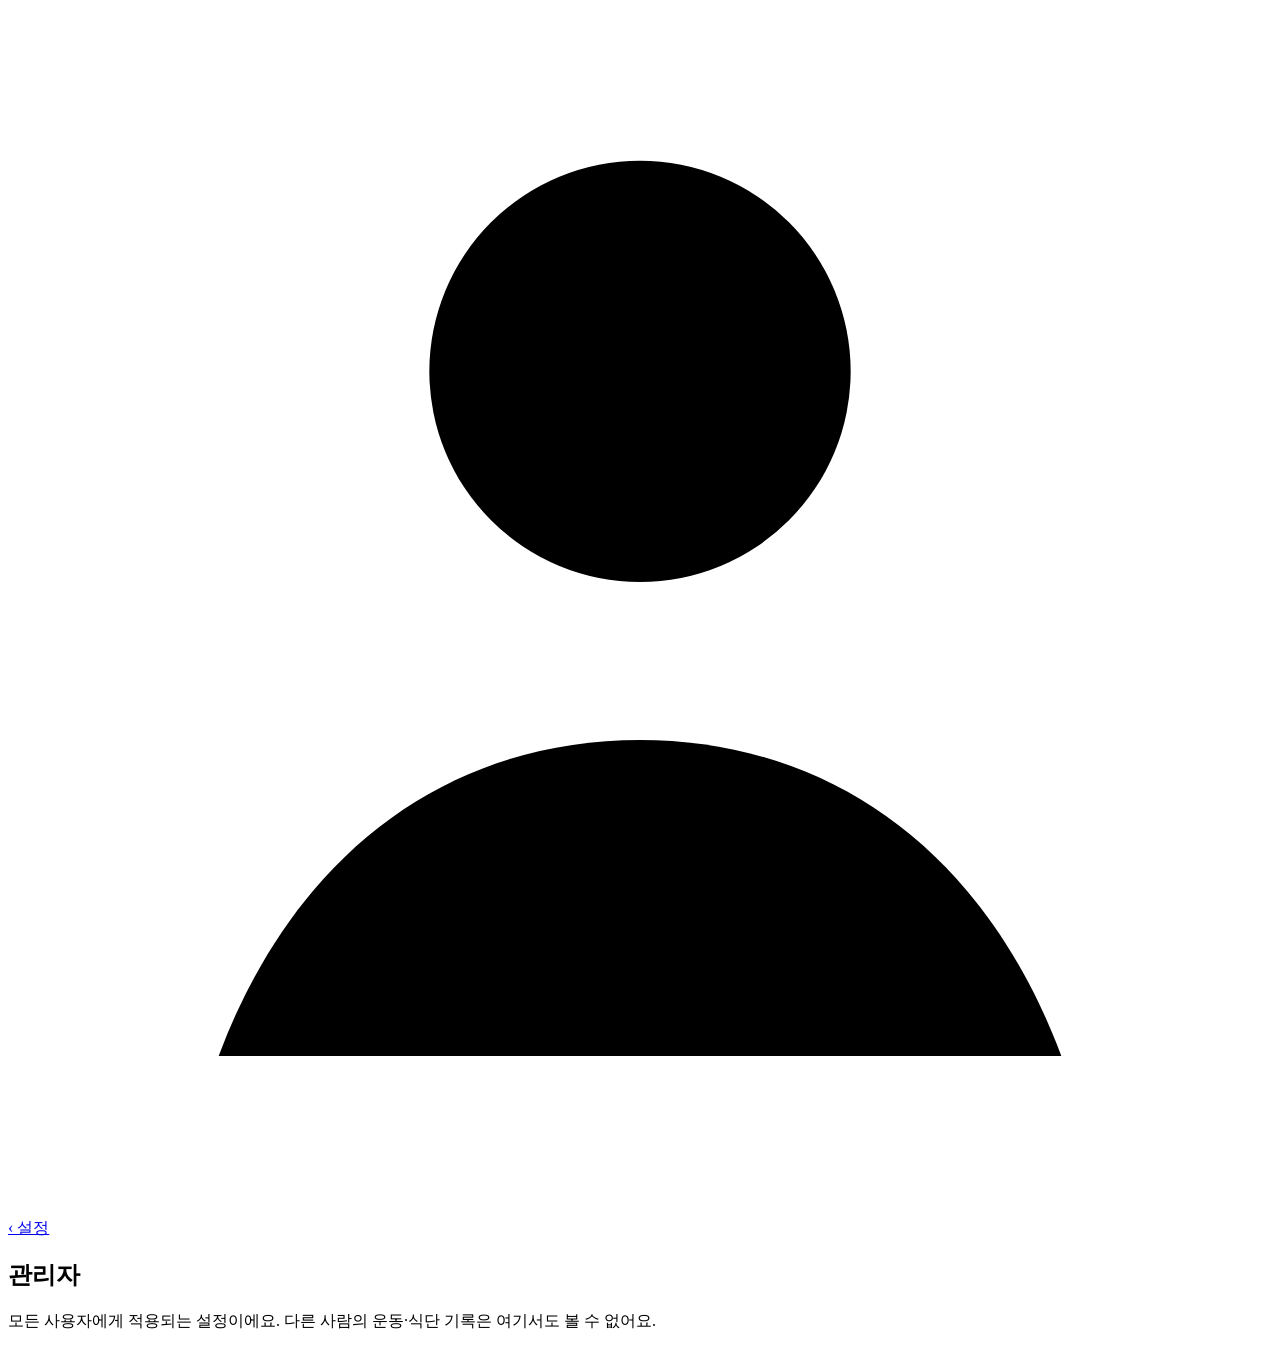
==== commit a18e5e76: "chore: plain wording — no server/cache messages, status shown only when something is wrong, friendli" ====
--- a/app/static/admin.html
+++ b/app/static/admin.html
@@ -1,10 +1,11 @@
 <!doctype html>
 <html lang="ko"><head>
 <meta charset="utf-8"><meta name="viewport" content="width=device-width, initial-scale=1, viewport-fit=cover">
-<meta name="theme-color" content="#183f35"><title>FitLog · 관리자</title>
+<meta name="theme-color" content="#f4f5f2" media="(prefers-color-scheme: light)">
+  <meta name="theme-color" content="#17191b" media="(prefers-color-scheme: dark)"><title>FitLog · 관리자</title>
 <link rel="manifest" href="/manifest.json"><link rel="icon" href="/static/icons/icon.svg"><link rel="apple-touch-icon" href="/static/icons/icon-192.png">
-<link rel="stylesheet" href="/static/css/app.css?v=20261023.2"><link rel="stylesheet" href="/static/css/workouts.css?v=20261023.2"><link rel="stylesheet" href="/static/css/settings.css?v=20261023.2"><link rel="stylesheet" href="/static/css/admin.css?v=1">
-<script src="/static/js/app.js?v=20261023.2" defer></script><script src="/static/js/admin.js?v=1" defer></script><script src="/static/js/admin-presets.js?v=1" defer></script><script src="/static/js/invites.js?v=1" defer></script><script src="/static/js/perf-stats.js?v=1" defer></script>
+<link rel="stylesheet" href="/static/css/app.css?v=20261023.2"><link rel="stylesheet" href="/static/css/workouts.css?v=20261023.2"><link rel="stylesheet" href="/static/css/settings.css?v=20261023.2"><link rel="stylesheet" href="/static/css/admin.css?v=1"><link rel="stylesheet" href="/static/css/anatomy.css?v=1"><link rel="preload" id="anatomy-sprite" href="/static/img/anatomy.svg?v=1" as="fetch" crossorigin="anonymous">
+<script src="/static/js/app.js?v=20261023.2" defer></script><script src="/static/js/anatomy.js?v=1" defer></script><script src="/static/js/admin.js?v=1" defer></script><script src="/static/js/admin-presets.js?v=1" defer></script><script src="/static/js/invites.js?v=1" defer></script><script src="/static/js/perf-stats.js?v=1" defer></script>
 </head><body class="settings-page admin-page">
 <a class="skip" href="#main">본문으로 이동</a>
 <aside class="sidebar">
@@ -18,10 +19,10 @@
 <a href="/body" data-nav="/body /body-metrics /sleep /statistics"><svg viewBox="0 0 24 24" aria-hidden="true"><path d="M3 17l5-5 4 3 8-8M15 7h5v5"></path></svg><span>몸·추이</span></a>
 <a href="/settings" data-nav="/settings" class="nav-settings"><svg viewBox="0 0 24 24" aria-hidden="true"><circle cx="12" cy="12" r="3"></circle><path d="M12 2.5v2.2M12 19.3v2.2M4.6 4.6l1.6 1.6M17.8 17.8l1.6 1.6M2.5 12h2.2M19.3 12h2.2M4.6 19.4l1.6-1.6M17.8 6.2l1.6-1.6"></path></svg><span>설정</span></a>
 </nav>
-<p class="sidebar-footer">PERSONAL HEALTH JOURNAL<br><span>한 번에 하루씩, 나의 속도로.</span></p>
+<p class="sidebar-footer">나의 건강 기록<br><span>한 번에 하루씩, 나의 속도로.</span></p>
 </aside>
 <main id="main">
-<header class="topbar"><span class="eyebrow">ADMIN</span><div class="topbar-actions"><span id="server-status" class="status" role="status">서버 확인 중</span><a class="profile-link" href="/settings" aria-label="설정과 계정"><svg viewBox="0 0 24 24" aria-hidden="true"><circle cx="12" cy="8" r="4"></circle><path d="M4 21c1.5-4 4.5-6 8-6s6.5 2 8 6"></path></svg></a></div></header>
+<header class="topbar"><span class="eyebrow">관리자</span><div class="topbar-actions"><span id="server-status" class="status" role="status">서버 확인 중</span><a class="profile-link" href="/settings" aria-label="설정과 계정"><svg viewBox="0 0 24 24" aria-hidden="true"><circle cx="12" cy="8" r="4"></circle><path d="M4 21c1.5-4 4.5-6 8-6s6.5 2 8 6"></path></svg></a></div></header>
 <section class="page-heading"><div><a class="back-link" href="/settings">‹ 설정</a><h1>관리자</h1><p class="muted">모든 사용자에게 적용되는 설정이에요. 다른 사람의 운동·식단 기록은 여기서도 볼 수 없어요.</p></div></section>
 <p id="admin-denied" class="card" hidden>관리자 계정만 볼 수 있는 화면이에요. <a href="/settings">설정으로 돌아가기</a></p>
 <div id="admin-content" hidden>
@@ -70,12 +71,14 @@
 <label>이름 *<input name="name" maxlength="100" required></label>
 <label>영어 이름<input name="name_en" maxlength="100"></label>
 <label>다른 이름 (쉼표로 구분, 검색·가져오기에 쓰여요)<input name="aliases" maxlength="1000" placeholder="예: 프렌치 프레스, 스컬 크러셔"></label>
-<div class="form-grid"><label>운동 부위<select name="body_part"></select></label><label>장비<select name="equipment"></select></label></div>
-<div class="form-grid"><label>종류<select name="kind"></select></label><label>기록 방식<select name="tracking"></select></label></div>
-<fieldset class="muscle-pick"><legend>주로 쓰는 근육 (근육 그림에 표시돼요)</legend><div id="preset-muscles" class="chips"></div></fieldset>
+<p class="field-label">장비</p><div id="preset-equipment" class="chips chips-small"></div>
+<p class="field-label">종류</p><div id="preset-kind" class="chips chips-small"></div>
+<p class="field-label">기록 방식</p><div id="preset-tracking" class="chips chips-small"></div>
+<p class="field-label">주로 쓰는 근육 <span class="muted">· 모든 사용자의 근육 그림에 표시돼요</span></p><div id="preset-muscles"></div>
+<p class="field-label">운동 부위 <span id="preset-part-note" class="muted"></span></p><div id="preset-part" class="chips chips-small"></div>
 <p id="preset-variants" class="hint"></p>
 <p class="form-error" role="alert"></p>
 <div class="dialog-actions"><button type="submit" class="primary" id="preset-save">저장</button></div>
 </form>
 </dialog>
-<noscript>관리자 화면에는 JavaScript와 서버 연결이 필요합니다.</noscript></main></body></html>
+<noscript>이 화면은 JavaScript를 켜야 볼 수 있어요.</noscript></main></body></html>
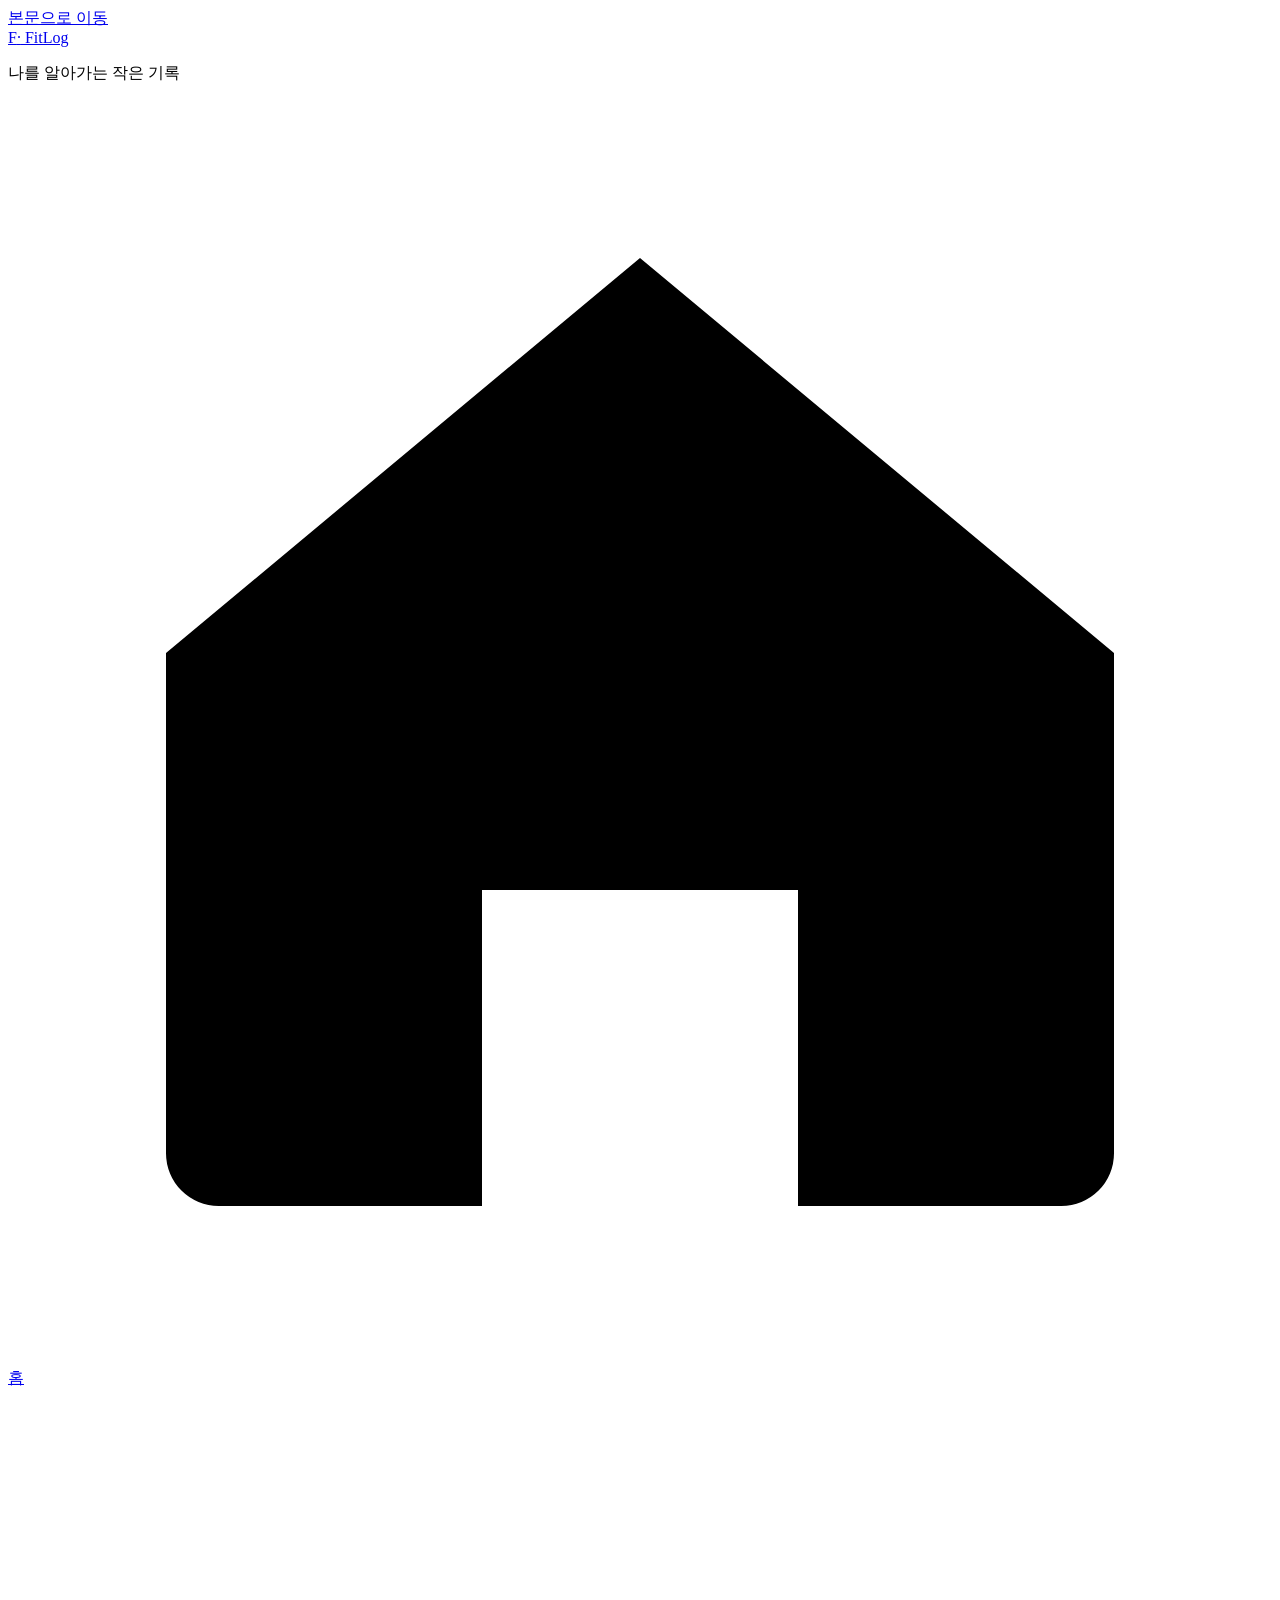
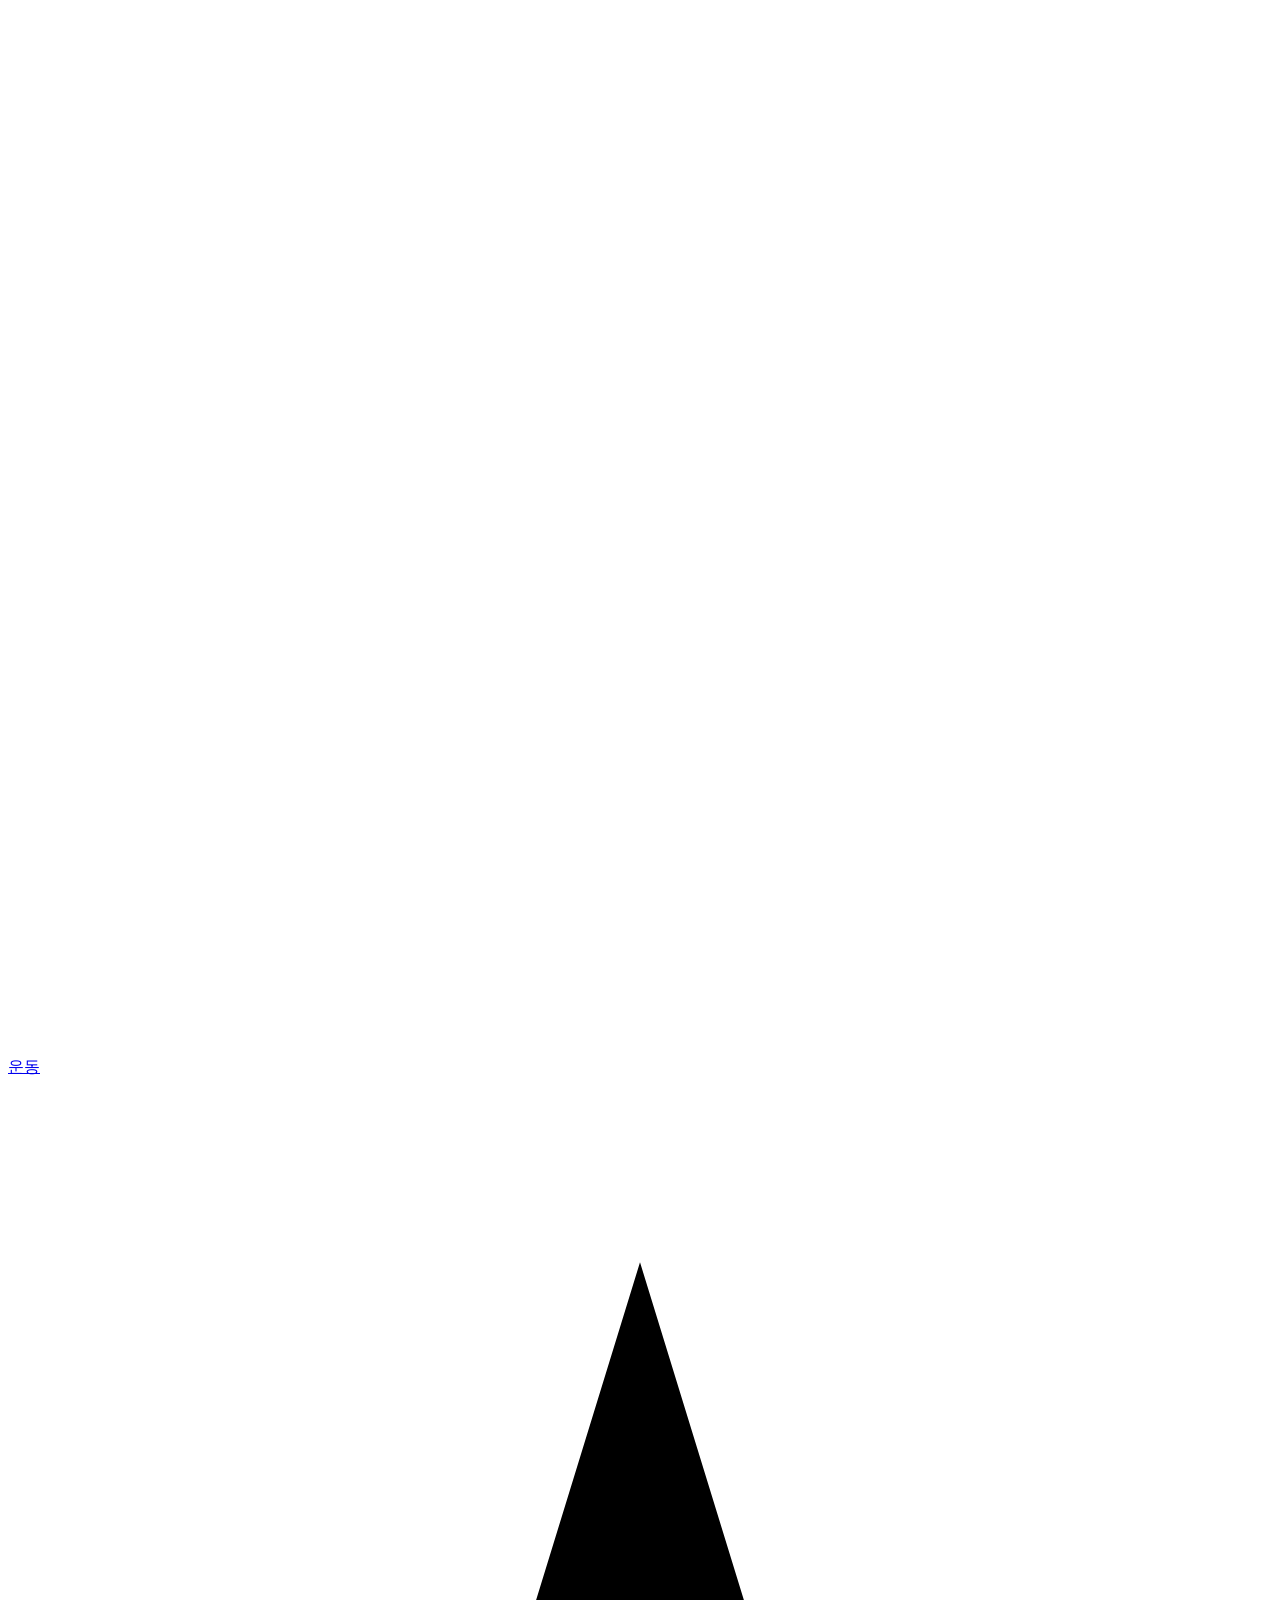
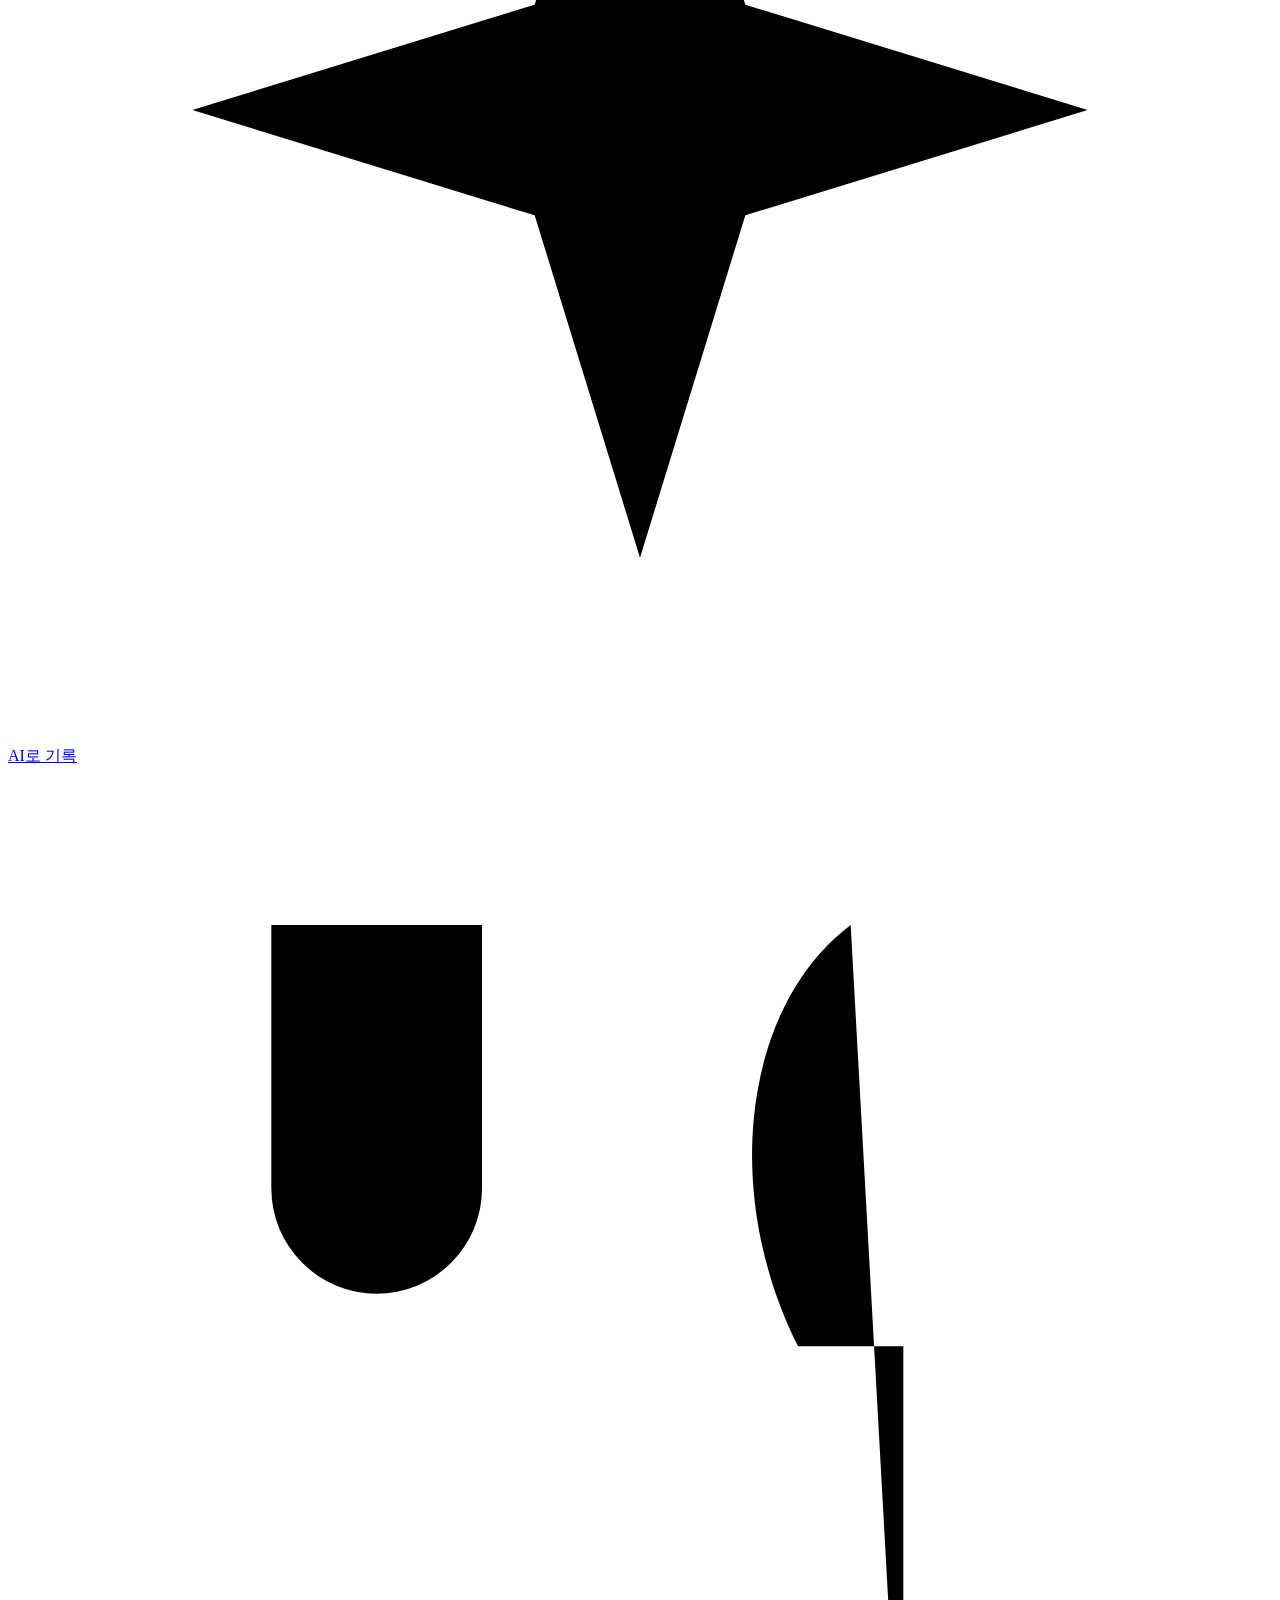
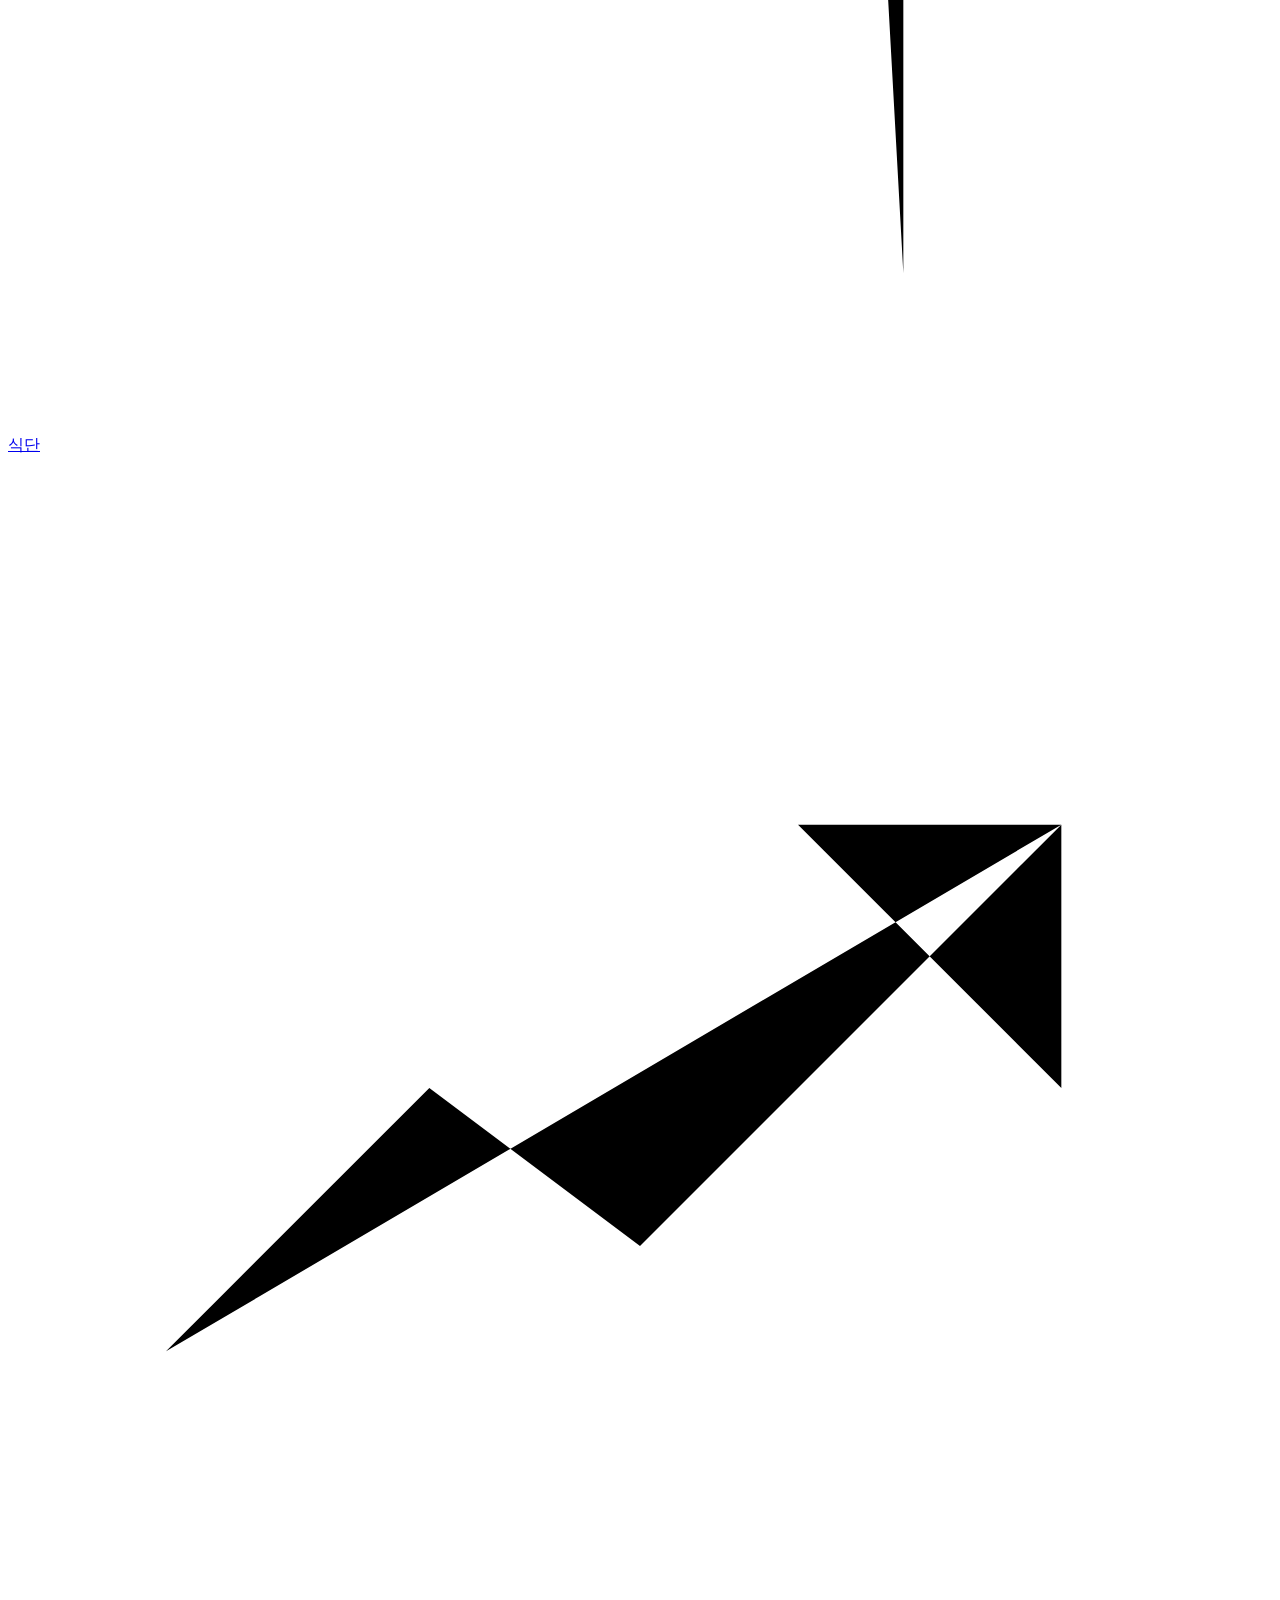
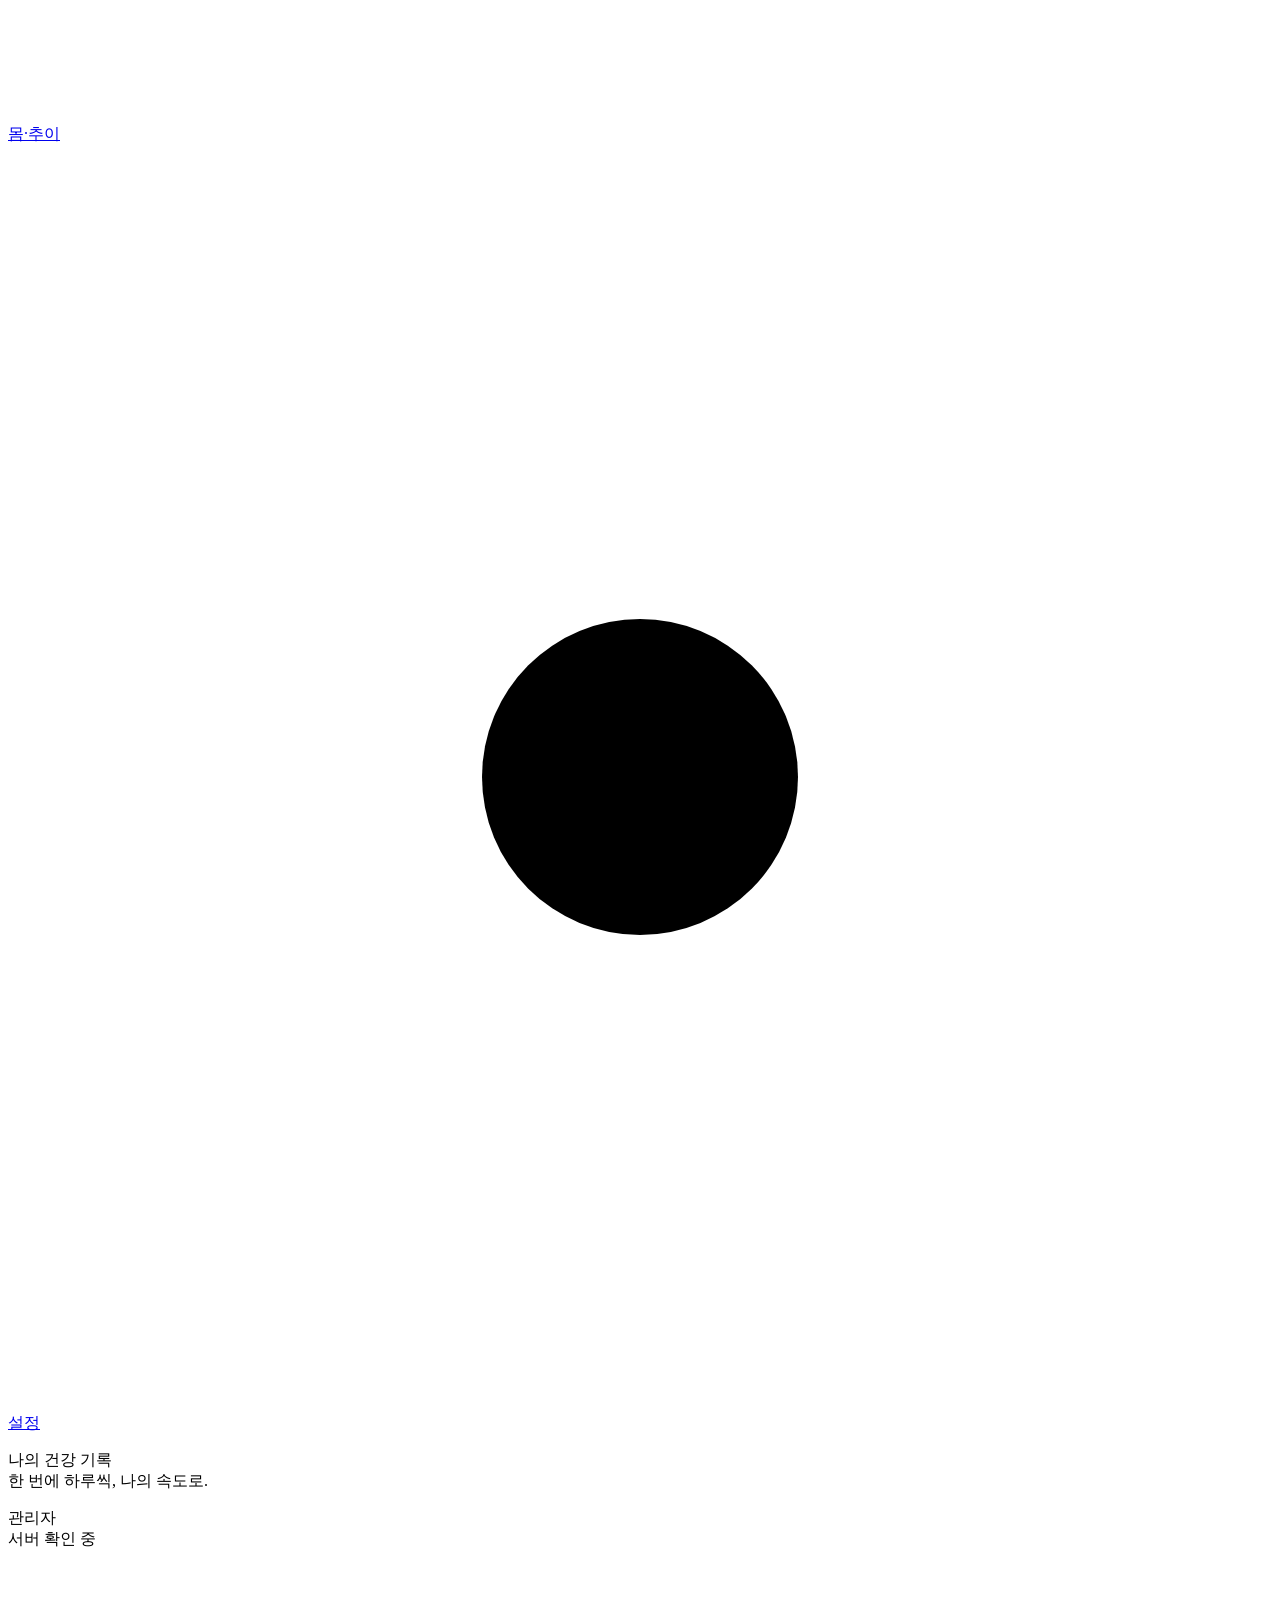
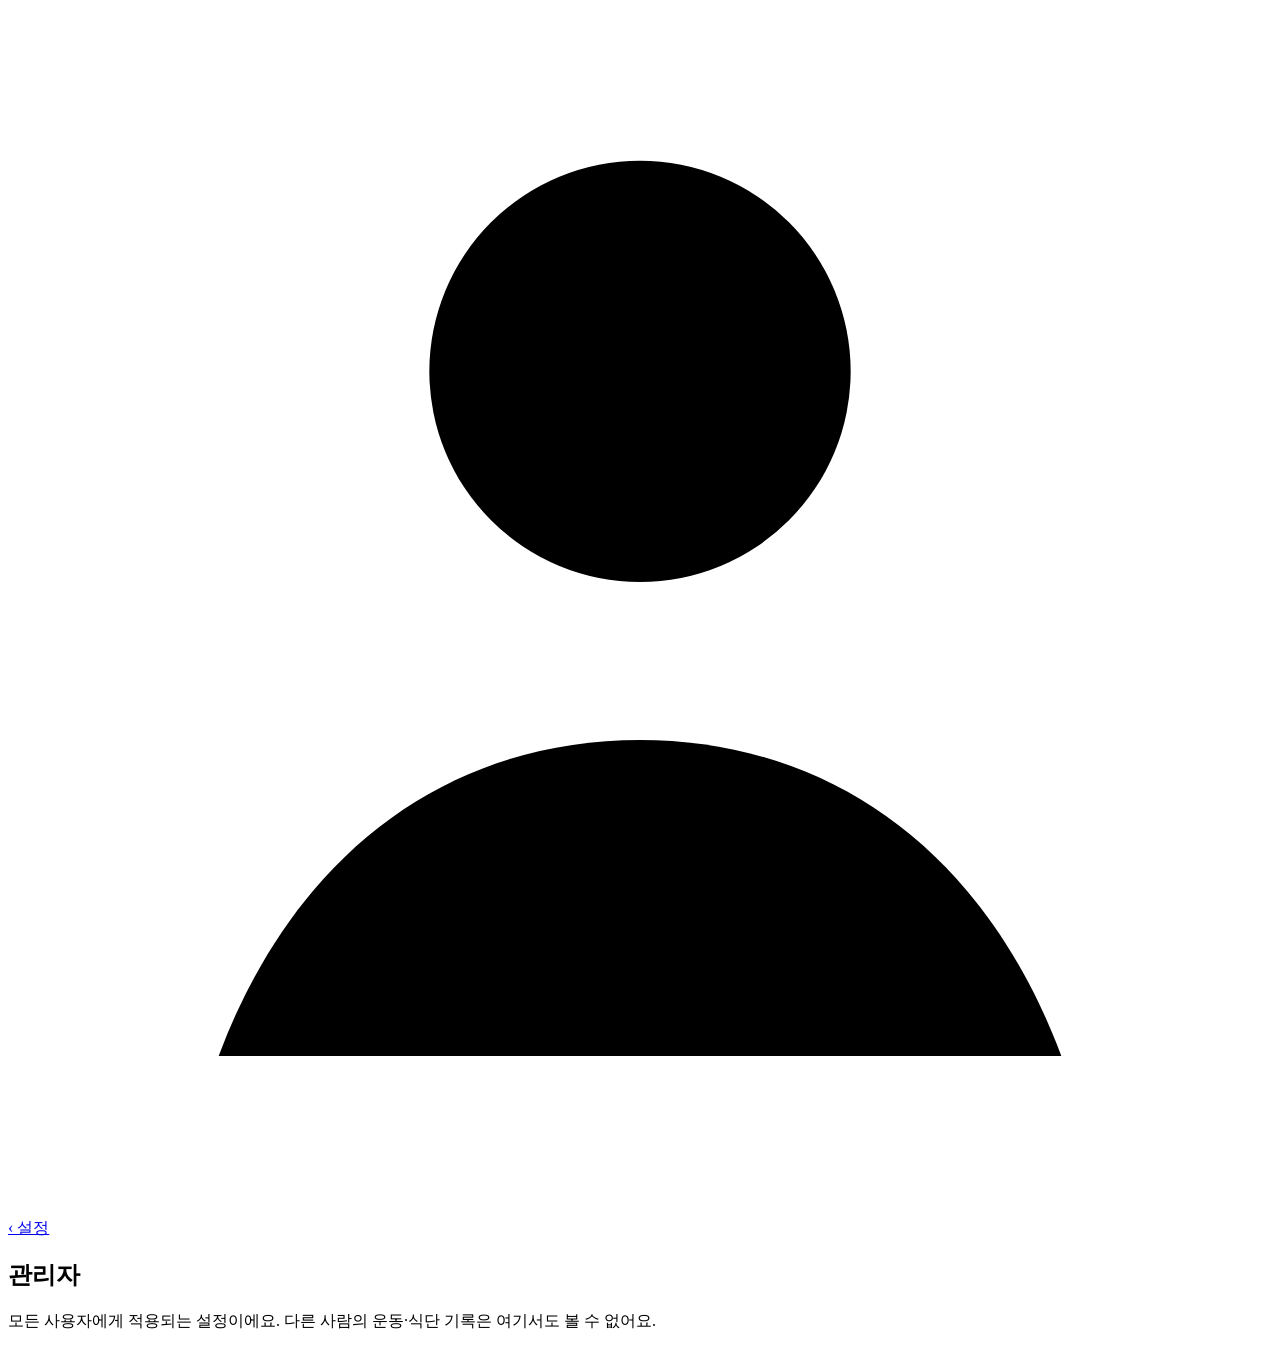
==== commit 7ddf062f: "feat: + becomes the AI record button; the sheet is AI first, direct tiles only when AI can't be used" ====
--- a/app/static/admin.html
+++ b/app/static/admin.html
@@ -14,7 +14,7 @@
 <nav class="navigation" aria-label="주 메뉴">
 <a href="/" data-nav="/"><svg viewBox="0 0 24 24" aria-hidden="true"><path d="M3 10.5 12 3l9 7.5V20a1 1 0 0 1-1 1h-5v-6H9v6H4a1 1 0 0 1-1-1z"></path></svg><span>홈</span></a>
 <a href="/workouts" data-nav="/workouts"><svg viewBox="0 0 24 24" aria-hidden="true"><path d="M6 8v8M3 10v4M18 8v8M21 10v4M6 12h12"></path></svg><span>운동</span></a>
-<a href="/#record" class="nav-record"><svg viewBox="0 0 24 24" aria-hidden="true"><path d="M12 5v14M5 12h14"></path></svg><span>기록하기</span></a>
+<a href="/#record" class="nav-record"><svg viewBox="0 0 24 24" aria-hidden="true"><path d="M12 3.5L14 10l6.5 2-6.5 2-2 6.5-2-6.5-6.5-2 6.5-2z"></path></svg><span>AI로 기록</span></a>
 <a href="/meals" data-nav="/meals"><svg viewBox="0 0 24 24" aria-hidden="true"><path d="M7 3v8M5 3v5a2 2 0 0 0 4 0V3M7 11v10M16 3c-2 1.5-2.5 5-1 8h2v10"></path></svg><span>식단</span></a>
 <a href="/body" data-nav="/body /body-metrics /sleep /statistics"><svg viewBox="0 0 24 24" aria-hidden="true"><path d="M3 17l5-5 4 3 8-8M15 7h5v5"></path></svg><span>몸·추이</span></a>
 <a href="/settings" data-nav="/settings" class="nav-settings"><svg viewBox="0 0 24 24" aria-hidden="true"><circle cx="12" cy="12" r="3"></circle><path d="M12 2.5v2.2M12 19.3v2.2M4.6 4.6l1.6 1.6M17.8 17.8l1.6 1.6M2.5 12h2.2M19.3 12h2.2M4.6 19.4l1.6-1.6M17.8 6.2l1.6-1.6"></path></svg><span>설정</span></a>
